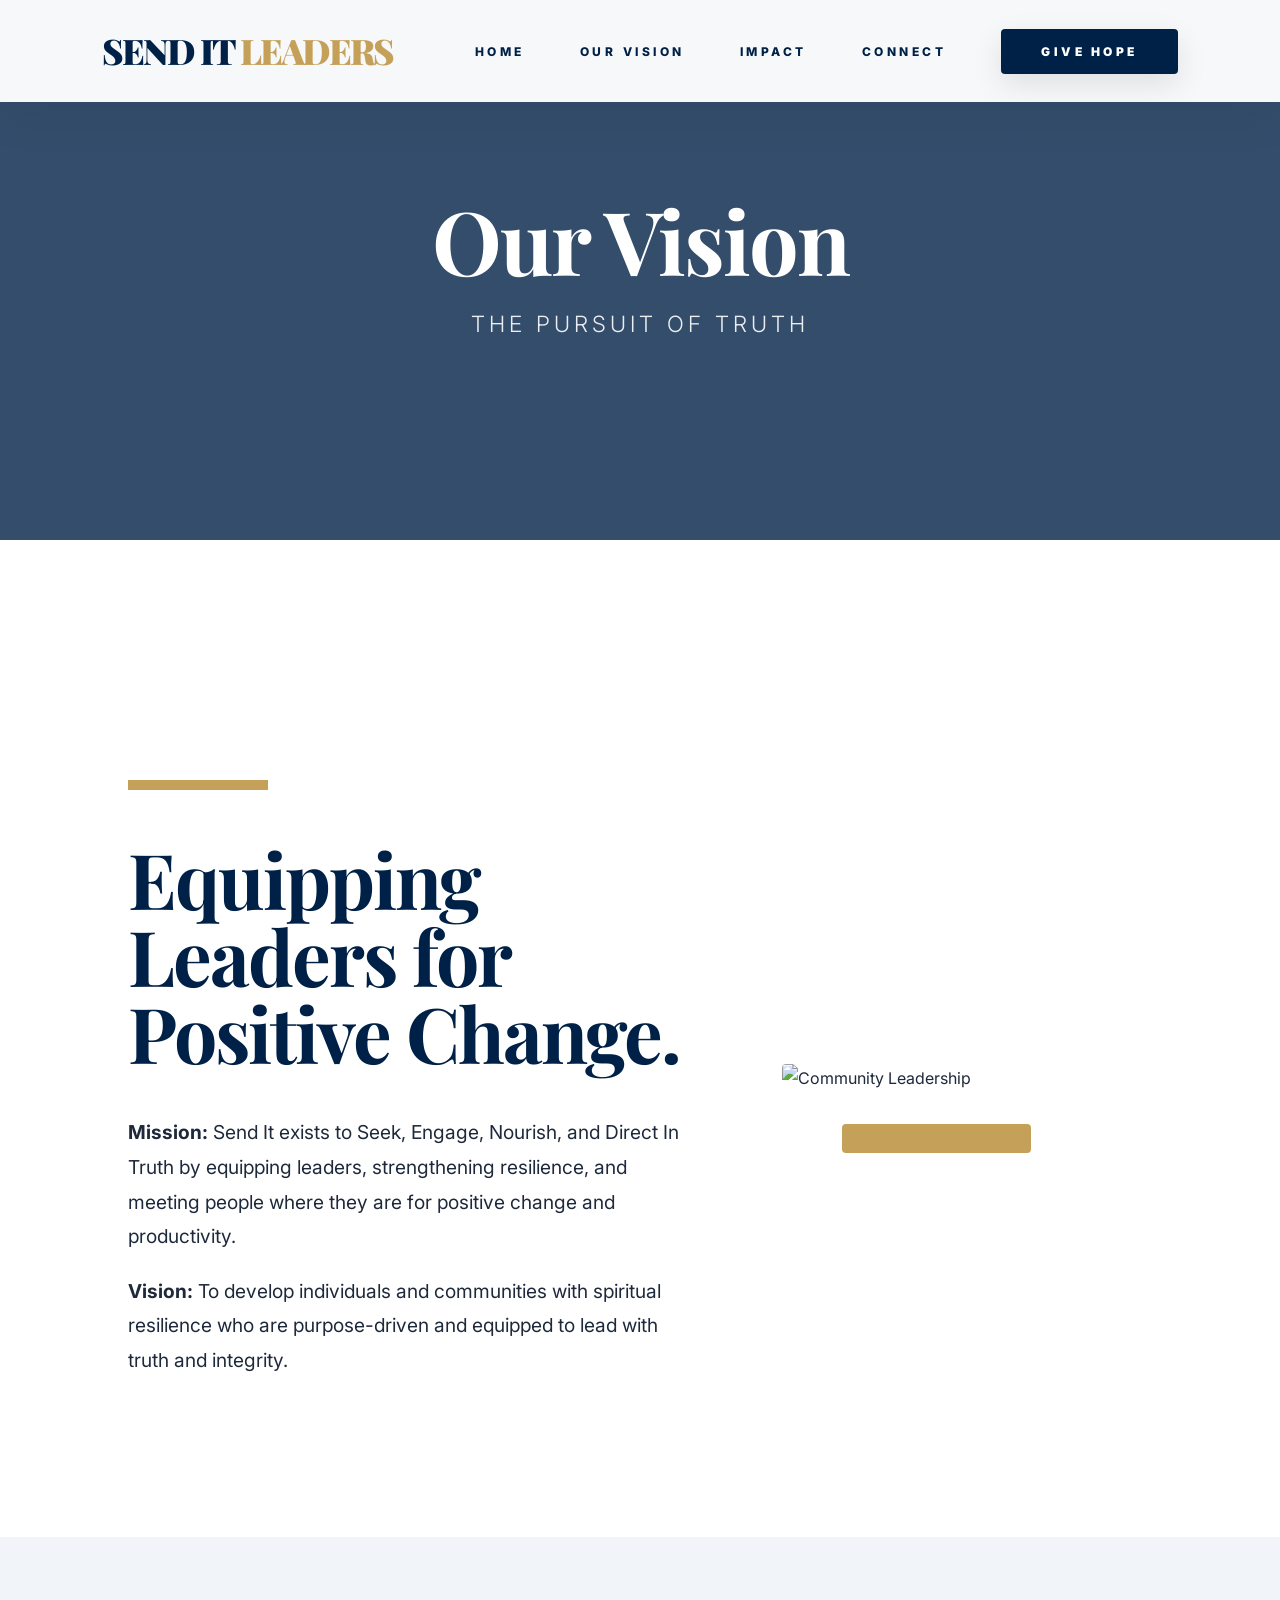
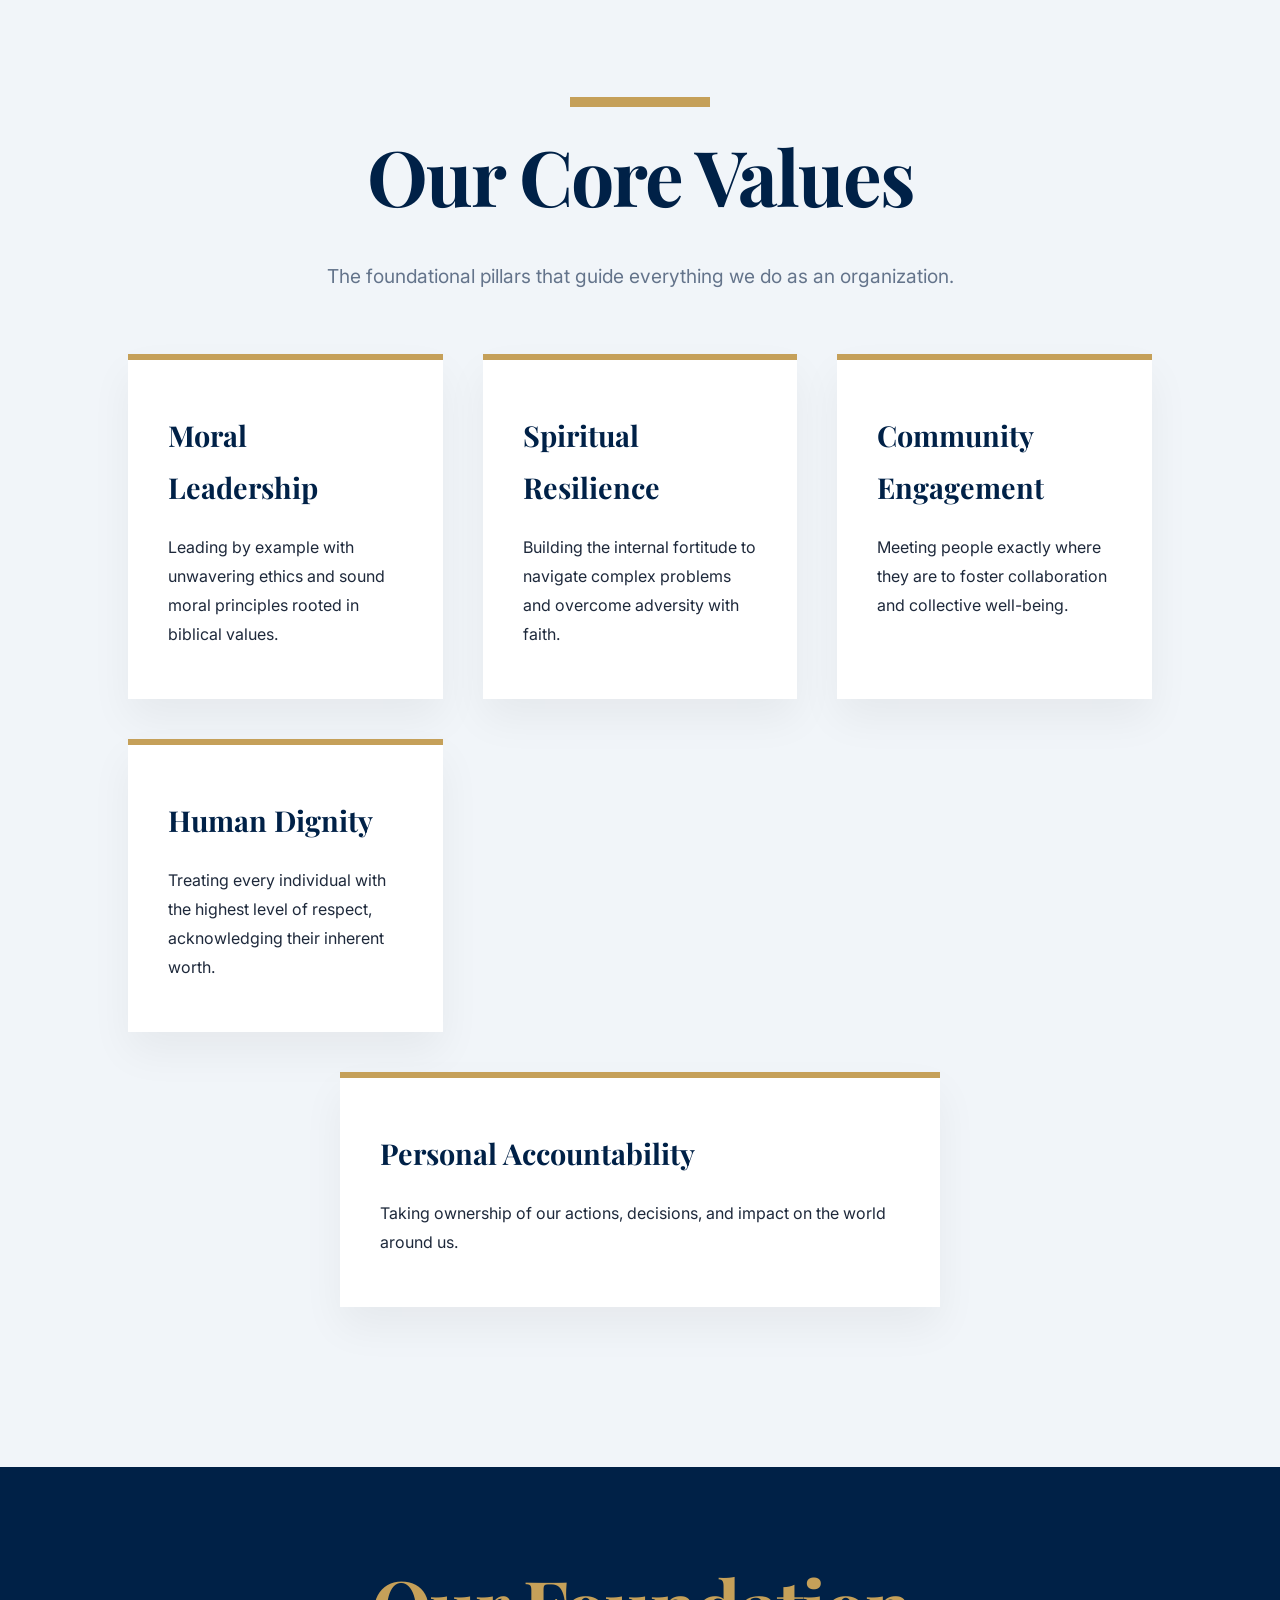
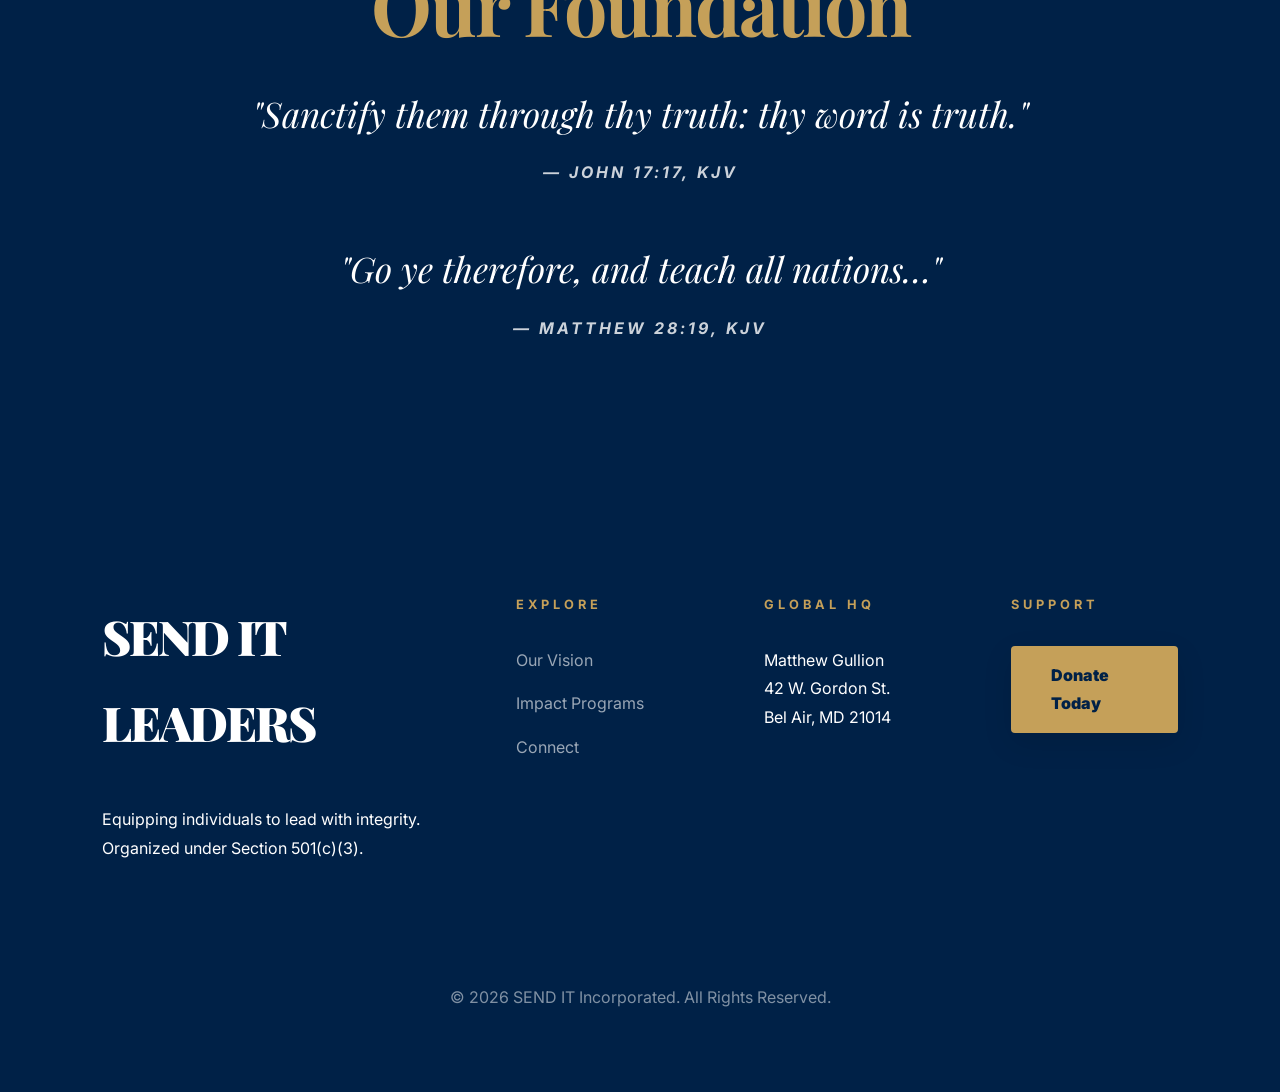
==== about.html @ 0194dd15 "Initial commit - Send It Leaders website Co-Authored-By: Claude Opus 4.6 <noreply@anthropic.com>" ====
<!DOCTYPE html>
<html lang="en">
<head>
    <meta charset="UTF-8">
    <meta name="viewport" content="width=device-width, initial-scale=1.0">
    <title>Our Vision | SEND IT LEADERS</title>
    <link rel="stylesheet" href="style.css">
</head>
<body>

    <header id="header" class="active">
        <div class="nav-flex">
            <a href="index.html" class="brand" style="color: var(--navy);">SEND IT <span>LEADERS</span></a>
            <ul class="menu-list">
                <li><a href="index.html" style="color: var(--navy);">Home</a></li>
                <li><a href="about.html" style="color: var(--navy);">Our Vision</a></li>
                <li><a href="programs.html" style="color: var(--navy);">Impact</a></li>
                <li><a href="contact.html" style="color: var(--navy);">Connect</a></li>
                <li><a href="give.html" class="btn-cta-nav" style="background: var(--navy); color: var(--white) !important;">Give Hope</a></li>
            </ul>
        </div>
    </header>

    <section class="inner-masthead">
        <div class="inner-hero-parallax" style="background-image: linear-gradient(rgba(0,33,71,0.8), rgba(0,33,71,0.8)), url('https://images.unsplash.com/photo-1444858291040-58f756a3bdd6?q=80&w=2400');"></div>
        <div class="inner-hero-inner">
            <h1>Our Vision</h1>
            <p>The Pursuit of Truth</p>
        </div>
    </section>

    <section class="section-flow visible">
        <div class="modern-grid">
            <div class="content-side">
                <div class="divider-gold"></div>
                <h2>Equipping Leaders for Positive Change.</h2>
                <p style="font-size: 1.2rem; margin-bottom: 20px;"><strong>Mission:</strong> Send It exists to Seek, Engage, Nourish, and Direct In Truth by equipping leaders, strengthening resilience, and meeting people where they are for positive change and productivity.</p>
                <p style="font-size: 1.2rem;"><strong>Vision:</strong> To develop individuals and communities with spiritual resilience who are purpose-driven and equipped to lead with truth and integrity.</p>
            </div>
            <div class="img-frame">
                <img src="https://images.unsplash.com/photo-1511632765486-a01980e01a18?q=80&w=1400" alt="Community Leadership">
            </div>
        </div>
    </section>

    <section class="section-flow visible" style="background: #f1f5f9; text-align: center;">
        <div class="divider-gold" style="margin: 0 auto 30px;"></div>
        <h2>Our Core Values</h2>
        <p style="max-width: 800px; margin: 0 auto; font-size: 1.2rem; color: var(--text-muted);">The foundational pillars that guide everything we do as an organization.</p>
        
        <div class="values-grid">
            <div class="value-card">
                <h3>Moral Leadership</h3>
                <p>Leading by example with unwavering ethics and sound moral principles rooted in biblical values.</p>
            </div>
            <div class="value-card">
                <h3>Spiritual Resilience</h3>
                <p>Building the internal fortitude to navigate complex problems and overcome adversity with faith.</p>
            </div>
            <div class="value-card">
                <h3>Community Engagement</h3>
                <p>Meeting people exactly where they are to foster collaboration and collective well-being.</p>
            </div>
            <div class="value-card">
                <h3>Human Dignity</h3>
                <p>Treating every individual with the highest level of respect, acknowledging their inherent worth.</p>
            </div>
            <div class="value-card" style="grid-column: 1 / -1; max-width: 600px; margin: 0 auto;">
                <h3>Personal Accountability</h3>
                <p>Taking ownership of our actions, decisions, and impact on the world around us.</p>
            </div>
        </div>
    </section>

    <section class="scripture-banner">
        <h2>Our Foundation</h2>
        <blockquote>"Sanctify them through thy truth: thy word is truth."</blockquote>
        <cite>— John 17:17, KJV</cite>
        <br><br><br>
        <blockquote>"Go ye therefore, and teach all nations…"</blockquote>
        <cite>— Matthew 28:19, KJV</cite>
    </section>

    <footer>
        <div class="footer-main-grid">
            <div>
                <div class="footer-logo">SEND IT <span>LEADERS</span></div>
                <p>Equipping individuals to lead with integrity. Organized under Section 501(c)(3).</p>
            </div>
            <div>
                <h4>Explore</h4>
                <a href="about.html">Our Vision</a>
                <a href="programs.html">Impact Programs</a>
                <a href="contact.html">Connect</a>
            </div>
            <div>
                <h4>Global HQ</h4>
                <p>Matthew Gullion<br>42 W. Gordon St.<br>Bel Air, MD 21014</p>
            </div>
            <div>
                <h4>Support</h4>
                <a href="give.html" class="btn-cta-nav">Donate Today</a>
            </div>
        </div>
        <div style="margin-top: 120px; text-align: center; opacity: 0.5;">
            <p>&copy; 2026 SEND IT Incorporated. All Rights Reserved.</p>
        </div>
    </footer>
</body>
</html>
---- style.css ----
/* SEND IT LEADERS - GLOBAL CORE STYLESHEET
    VERSION: 3.0 ELITE 
*/

@import url('https://fonts.googleapis.com/css2?family=Inter:wght@300;400;600;700;800;900&family=Playfair+Display:ital,wght@0,700;0,900;1,700;1,900&display=swap');

:root {
    --navy: #002147;
    --gold: #C5A059;
    --gold-hover: #b38f4d;
    --white: #ffffff;
    --off-white: #fcfcfc;
    --slate: #1e293b;
    --text-muted: #64748b;
    --section-gap: 160px;
    --transition-ultra: all 0.9s cubic-bezier(0.23, 1, 0.32, 1);
}

/* Base Reset & Smoothness */
* { margin: 0; padding: 0; box-sizing: border-box; outline: none; }
html { scroll-behavior: smooth; overflow-x: hidden; font-size: 16px; }
body { font-family: 'Inter', sans-serif; background: var(--white); color: var(--slate); line-height: 1.8; -webkit-font-smoothing: antialiased; }

/* Custom Scrollbar for Pro Feel */
::-webkit-scrollbar { width: 10px; }
::-webkit-scrollbar-track { background: var(--off-white); }
::-webkit-scrollbar-thumb { background: var(--navy); border-radius: 5px; }

/* --- THE SPLASH INTRO (Tebow Dynamics) --- */
#site-loader {
    position: fixed; top: 0; left: 0; width: 100%; height: 100%;
    background: var(--navy); z-index: 10000;
    display: flex; justify-content: center; align-items: center; color: var(--white);
}

.intro-text-wrapper { position: relative; text-align: center; }
.intro-word {
    position: absolute; left: 50%; top: 50%; transform: translate(-50%, -50%);
    font-family: 'Playfair Display', serif; font-size: 5rem; font-weight: 900;
    opacity: 0; filter: blur(15px); letter-spacing: -2px; width: 100vw;
    animation: masterSequence 6.5s cubic-bezier(0.19, 1, 0.22, 1) forwards;
}

@keyframes masterSequence {
    0% { opacity: 0; transform: translate(-50%, -40%); filter: blur(15px); }
    10% { opacity: 1; transform: translate(-50%, -50%); filter: blur(0); }
    18% { opacity: 0; transform: translate(-50%, -60%); filter: blur(15px); }
    100% { opacity: 0; }
}

.word-1 { animation-delay: 0.5s; }
.word-2 { animation-delay: 1.8s; }
.word-3 { animation-delay: 3.1s; }
.word-4 { animation-delay: 4.4s; color: var(--gold); font-size: 5.5rem; }

#site-loader.hidden { opacity: 0; visibility: hidden; transition: opacity 1.5s ease; }

/* --- DYNAMIC STICKY HEADER --- */
header {
    position: fixed; width: 100%; top: 0; left: 0; z-index: 9000;
    padding: 2rem 8%; transition: var(--transition-ultra);
}

header.active {
    background: rgba(255, 255, 255, 0.96);
    padding: 1.2rem 8%;
    box-shadow: 0 15px 50px rgba(0,0,0,0.06);
    backdrop-filter: blur(20px);
}

.nav-flex { display: flex; justify-content: space-between; align-items: center; max-width: 1800px; margin: 0 auto; }
.brand { font-family: 'Playfair Display', serif; font-size: 2.2rem; color: var(--white); text-decoration: none; font-weight: 900; letter-spacing: -2px; }
.brand span { color: var(--gold); }
header.active .brand { color: var(--navy); }

.menu-list { list-style: none; display: flex; gap: 55px; align-items: center; }
.menu-list a { text-decoration: none; color: var(--white); font-weight: 800; text-transform: uppercase; font-size: 0.75rem; letter-spacing: 3.5px; transition: 0.3s; }
header.active .menu-list a { color: var(--navy); }
.menu-list a:hover { color: var(--gold) !important; }

.btn-cta-nav {
    background: var(--gold); color: var(--navy) !important; padding: 15px 40px;
    font-weight: 900 !important; border-radius: 4px; transition: 0.4s cubic-bezier(0.4, 0, 0.2, 1);
    box-shadow: 0 10px 30px rgba(0,0,0,0.1);
}
.btn-cta-nav:hover { background: var(--white); transform: translateY(-4px); box-shadow: 0 20px 40px rgba(0,0,0,0.2); }
header.active .btn-cta-nav { background: var(--navy); color: var(--white) !important; }

/* --- HERO MASTHEAD --- */
.masthead {
    height: 100vh; display: flex; align-items: center; justify-content: center;
    text-align: center; color: var(--white); position: relative; overflow: hidden;
}
.hero-parallax {
    position: absolute; top: 0; left: 0; width: 100%; height: 100%;
    background: linear-gradient(rgba(0,33,71,0.75), rgba(0,33,71,0.45)), 
                url('https://images.unsplash.com/photo-1517486808906-6ca8b3f04846?q=80&w=2400');
    background-size: cover; background-position: center; z-index: -1;
    transform: scale(1.1); transition: transform 10s ease-out;
}
.masthead:hover .hero-parallax { transform: scale(1); }

.hero-inner h1 { font-family: 'Playfair Display', serif; font-size: 7.5rem; line-height: 0.85; margin-bottom: 35px; letter-spacing: -4px; }
.hero-inner p { font-size: 1.7rem; font-weight: 300; margin-bottom: 55px; opacity: 0.85; letter-spacing: 1px; }

/* --- IMPACT STRIP --- */
.impact-ribbon {
    background: var(--gold); padding: 50px 0; display: flex; justify-content: space-around;
    color: var(--navy); font-weight: 900; font-size: 2.2rem; text-transform: uppercase;
    letter-spacing: 15px; border-bottom: 8px solid #a68545;
}

/* --- SECTION FLOW & ANIMATIONS --- */
.section-flow { padding: var(--section-gap) 10%; opacity: 0; transform: translateY(80px); transition: var(--transition-ultra); }
.section-flow.visible { opacity: 1; transform: translateY(0); }

.flex-center { display: flex; flex-direction: column; align-items: center; text-align: center; max-width: 1000px; margin: 0 auto; }
.modern-grid { display: grid; grid-template-columns: 1.2fr 0.8fr; gap: 100px; align-items: center; }

h2 { font-family: 'Playfair Display', serif; font-size: 4.8rem; color: var(--navy); line-height: 1; margin-bottom: 45px; letter-spacing: -2px; }
.divider-gold { width: 140px; height: 10px; background: var(--gold); margin-bottom: 50px; }

/* --- CONTENT CARDS --- */
.feature-box { background: var(--off-white); padding: 60px; border-left: 12px solid var(--gold); position: relative; transition: 0.5s; }
.feature-box:hover { background: white; box-shadow: 0 40px 90px rgba(0,0,0,0.08); transform: scale(1.02); }

.img-frame { position: relative; }
.img-frame img { width: 100%; border-radius: 4px; box-shadow: 60px 60px 0 var(--gold); }

/* --- FOOTER --- */
footer { background: var(--navy); color: var(--white); padding: 150px 8% 80px; position: relative; }
.footer-main-grid { display: grid; grid-template-columns: 2fr 1fr 1fr 1fr; gap: 80px; }
.footer-logo { font-family: 'Playfair Display', serif; font-size: 3rem; font-weight: 900; margin-bottom: 40px; letter-spacing: -2px; }
footer h4 { color: var(--gold); text-transform: uppercase; letter-spacing: 4px; margin-bottom: 30px; font-size: 0.8rem; }
footer a { color: rgba(255,255,255,0.6); text-decoration: none; display: block; margin-bottom: 15px; transition: 0.3s; }
footer a:hover { color: var(--gold); padding-left: 10px; }

/* --- INNER PAGE MASTHEADS --- */
.inner-masthead {
    height: 60vh; display: flex; align-items: center; justify-content: center;
    text-align: center; color: var(--white); position: relative; overflow: hidden;
    margin-bottom: 80px;
}
.inner-hero-parallax {
    position: absolute; top: 0; left: 0; width: 100%; height: 100%;
    background-size: cover; background-position: center; z-index: -1;
    transform: scale(1.05); transition: transform 10s ease-out;
}
.inner-masthead:hover .inner-hero-parallax { transform: scale(1); }
.inner-hero-inner h1 { font-family: 'Playfair Display', serif; font-size: 5.5rem; line-height: 1; margin-bottom: 20px; letter-spacing: -2px; }
.inner-hero-inner p { font-size: 1.4rem; font-weight: 300; opacity: 0.9; text-transform: uppercase; letter-spacing: 4px; }

/* --- CORE VALUES GRID (ABOUT PAGE) --- */
.values-grid {
    display: grid; grid-template-columns: repeat(auto-fit, minmax(300px, 1fr));
    gap: 40px; margin-top: 60px;
}
.value-card {
    background: var(--white); border-top: 6px solid var(--gold);
    padding: 50px 40px; box-shadow: 0 20px 40px rgba(0,0,0,0.05);
    transition: var(--transition-ultra); text-align: left;
}
.value-card:hover { transform: translateY(-10px); box-shadow: 0 30px 60px rgba(0,0,0,0.1); }
.value-card h3 { color: var(--navy); font-size: 1.8rem; margin-bottom: 20px; font-family: 'Playfair Display', serif; }

/* --- PROGRAMS/IMPACT LIST --- */
.impact-list { display: flex; flex-direction: column; gap: 60px; margin-top: 40px; }
.impact-item {
    display: flex; gap: 40px; align-items: center; background: var(--off-white);
    padding: 40px; border-radius: 8px; border-left: 8px solid var(--navy);
}
.impact-item.alt { border-left: none; border-right: 8px solid var(--gold); flex-direction: row-reverse; }
.impact-item h3 { color: var(--navy); font-size: 2rem; margin-bottom: 15px; font-family: 'Playfair Display', serif; }
.impact-item p { font-size: 1.1rem; color: var(--text-muted); }

/* --- FORMS (CONNECT & GIVE PAGES) --- */
.form-wrapper { max-width: 800px; margin: 0 auto; background: var(--white); padding: 60px; box-shadow: 0 20px 50px rgba(0,0,0,0.08); border-radius: 8px; }
.form-group { margin-bottom: 30px; text-align: left; }
.form-group label { display: block; font-weight: 700; color: var(--navy); margin-bottom: 10px; text-transform: uppercase; font-size: 0.85rem; letter-spacing: 2px; }
.form-control {
    width: 100%; padding: 18px 20px; border: 2px solid #e2e8f0; border-radius: 4px;
    font-family: 'Inter', sans-serif; font-size: 1rem; color: var(--slate); transition: 0.3s;
}
.form-control:focus { border-color: var(--gold); background: var(--off-white); }
textarea.form-control { resize: vertical; min-height: 150px; }

/* --- DONATION OPTIONS --- */
.donation-amounts { display: grid; grid-template-columns: repeat(4, 1fr); gap: 20px; margin-bottom: 30px; }
.amount-btn {
    background: var(--off-white); border: 2px solid #e2e8f0; padding: 20px;
    font-size: 1.5rem; font-weight: 800; color: var(--navy); border-radius: 4px;
    cursor: pointer; transition: 0.3s; text-align: center;
}
.amount-btn:hover, .amount-btn.active { background: var(--navy); color: var(--white); border-color: var(--navy); }
.submit-btn { width: 100%; background: var(--gold); color: var(--navy); font-size: 1.2rem; padding: 20px; border: none; font-weight: 900; text-transform: uppercase; letter-spacing: 2px; cursor: pointer; transition: 0.4s; }
.submit-btn:hover { background: var(--navy); color: var(--white); }

/* Scripture Section */
.scripture-banner { background: var(--navy); color: var(--white); padding: 100px 10%; text-align: center; }
.scripture-banner h2 { color: var(--gold); }
.scripture-banner blockquote { font-family: 'Playfair Display', serif; font-size: 2.2rem; font-style: italic; margin-bottom: 20px; line-height: 1.4; }
.scripture-banner cite { font-size: 1rem; text-transform: uppercase; letter-spacing: 3px; font-weight: 700; opacity: 0.8; }

/* --- RESPONSIVE DESIGN (MOBILE & TABLET) --- */

/* Tablets & Small Laptops */
@media (max-width: 1024px) {
    .modern-grid { 
        grid-template-columns: 1fr; /* Stacks the side-by-side content */
        gap: 60px; 
        text-align: center; 
    }
    .footer-main-grid { 
        grid-template-columns: 1fr 1fr; /* Changes footer from 4 columns to 2 */
    }
    .hero-inner h1 { font-size: 5.5rem; }
    .inner-hero-inner h1 { font-size: 4rem; }
    .divider-gold { margin: 0 auto 40px; } /* Centers the gold line */
}

/* Mobile Phones (iPhones, Androids) */
@media (max-width: 768px) {
    /* Typography adjustments to prevent horizontal scrolling */
    .hero-inner h1 { font-size: 3.5rem; letter-spacing: -2px; margin-bottom: 20px; }
    .hero-inner p { font-size: 1.2rem; margin-bottom: 30px; }
    .inner-hero-inner h1 { font-size: 3rem; }
    h2 { font-size: 2.8rem; margin-bottom: 30px; }
    
    /* Intro splash text scaling */
    .intro-word { font-size: 3rem; width: auto; letter-spacing: 0; }
    .word-4 { font-size: 3.2rem; }
    
    /* Navigation - Stacks the logo and links beautifully */
    header { padding: 1.5rem 5%; }
    header.active { padding: 1rem 5%; }
    .nav-flex { flex-direction: column; gap: 15px; }
    .menu-list { flex-wrap: wrap; justify-content: center; gap: 15px; }
    .menu-list a { font-size: 0.7rem; letter-spacing: 2px; }
    .btn-cta-nav { padding: 10px 20px; font-size: 0.8rem !important; }

    /* Spacing & Layout Constraints */
    :root { --section-gap: 80px; }
    .section-flow { padding: var(--section-gap) 5%; }
    
    /* Changes the impact ribbon from horizontal to vertical */
    .impact-ribbon { 
        flex-direction: column; 
        gap: 20px; 
        font-size: 1.5rem; 
        letter-spacing: 5px; 
        padding: 40px 0; 
    }
    
    .footer-main-grid { grid-template-columns: 1fr; text-align: center; gap: 40px; }
    footer { padding: 80px 5% 40px; }
    
    /* Content Cards & Forms */
    .feature-box { padding: 30px 20px; border-left: none; border-top: 8px solid var(--gold); }
    .form-wrapper { padding: 30px 20px; margin: 0 15px; }
    
    /* Forces any multi-column form grids to stack vertically */
    .form-wrapper form > div[style*="grid-template-columns"] { grid-template-columns: 1fr !important; }
    
    /* Donation buttons - 2x2 grid instead of 4 in a row */
    .donation-amounts { grid-template-columns: 1fr 1fr; gap: 10px; }
    .amount-btn { padding: 15px; font-size: 1.2rem; }

    /* Impact List */
    .impact-item, .impact-item.alt { 
        flex-direction: column; 
        text-align: center; 
        padding: 30px 20px; 
    }
    .impact-item { border-left: none; border-top: 8px solid var(--navy); }
    .impact-item.alt { border-right: none; border-top: 8px solid var(--gold); }
    
    /* Scripture Section */
    .scripture-banner { padding: 60px 5%; }
    .scripture-banner blockquote { font-size: 1.5rem; }
}

/* Extra Small Mobile Devices */
@media (max-width: 480px) {
    /* Stacks the donation buttons to a single column */
    .donation-amounts { grid-template-columns: 1fr; }
    .hero-inner h1 { font-size: 2.8rem; }
    .inner-hero-inner h1 { font-size: 2.2rem; }
    h2 { font-size: 2.2rem; }
}
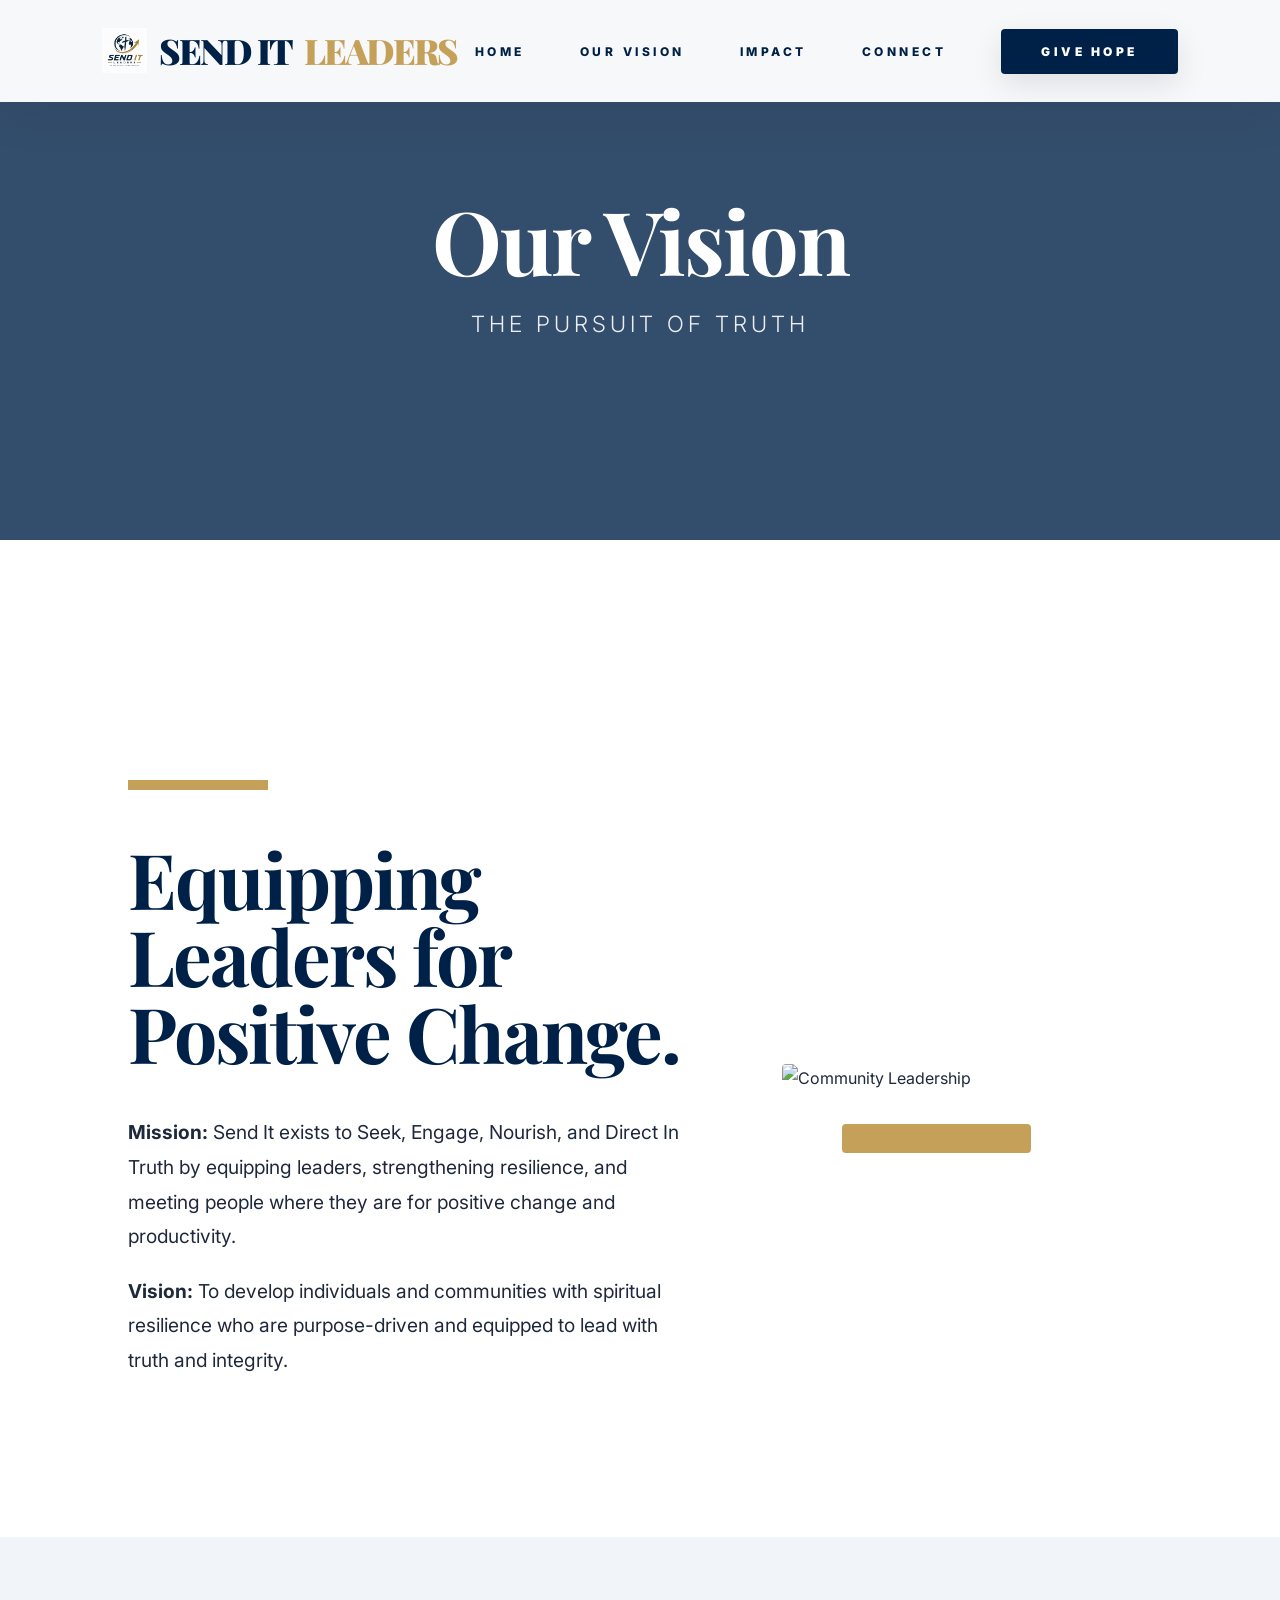
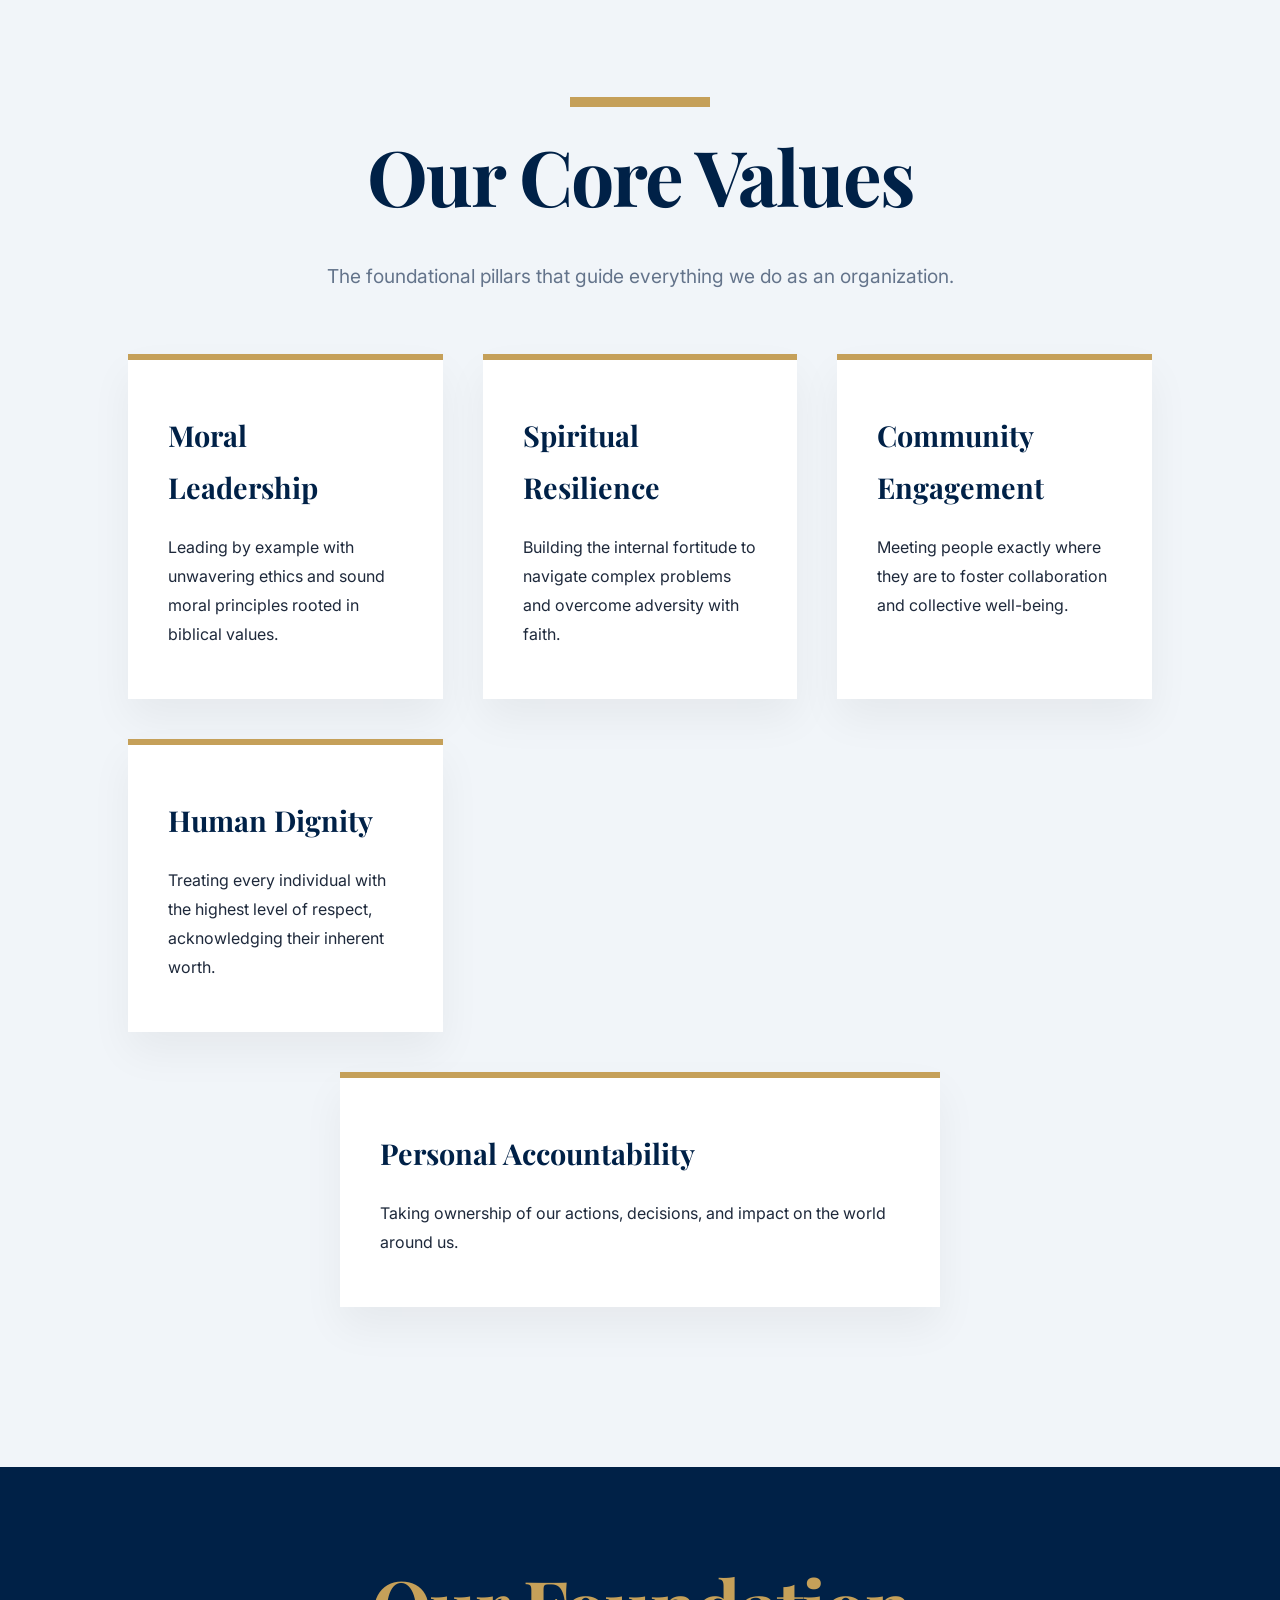
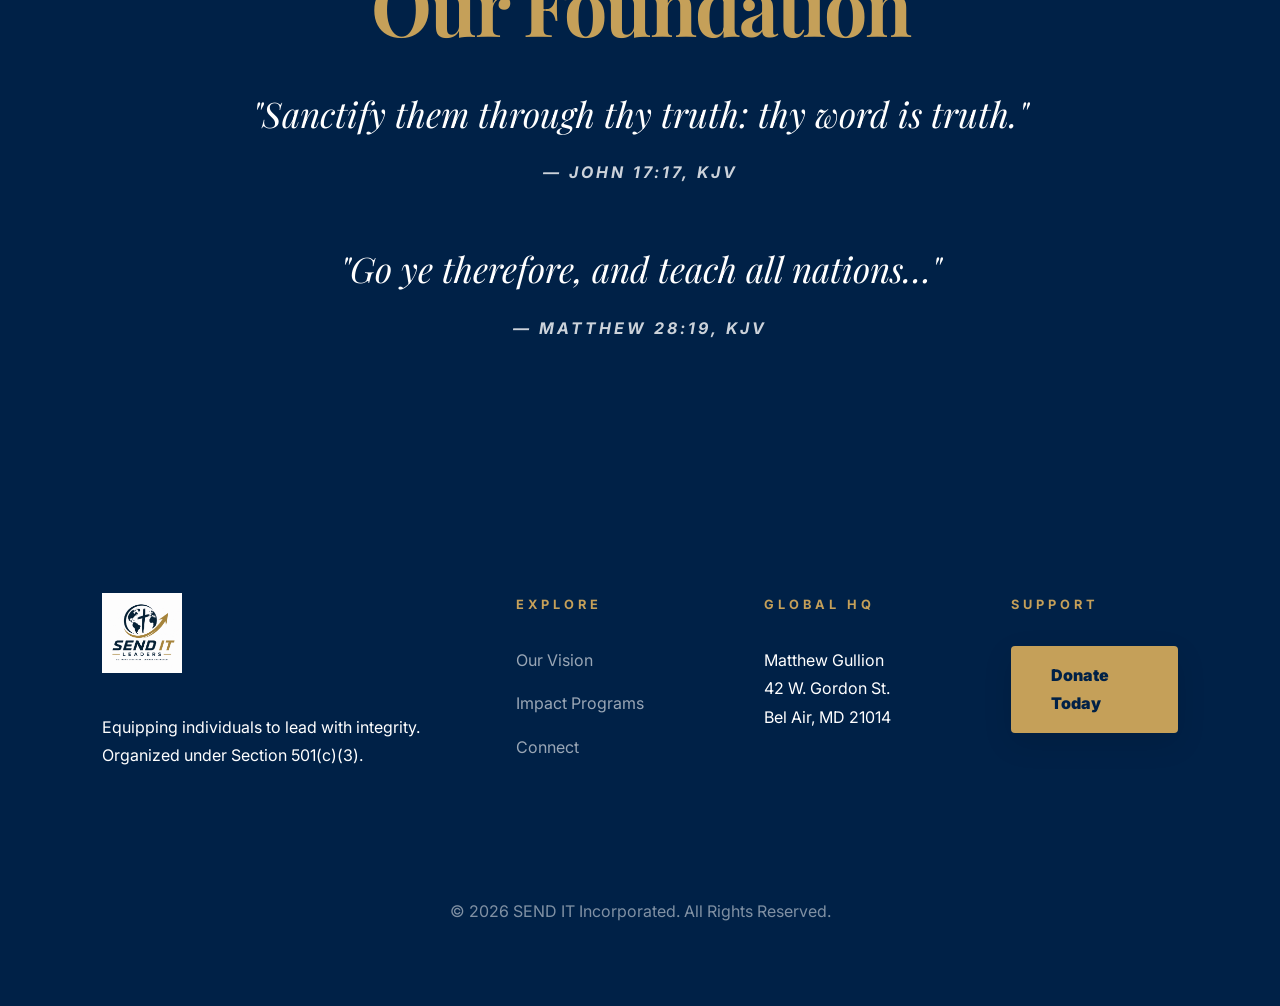
==== commit c02611e6: "Add logo, mobile hamburger menu, and donation receipt page - Logo added to nav header and footer on " ====
--- a/about.html
+++ b/about.html
@@ -4,13 +4,24 @@
     <meta charset="UTF-8">
     <meta name="viewport" content="width=device-width, initial-scale=1.0">
     <title>Our Vision | SEND IT LEADERS</title>
+    <meta name="description" content="Our vision to equip leaders with truth, integrity, and spiritual resilience through charitable and educational programs.">
+    <meta property="og:title" content="Our Vision | SEND IT LEADERS">
+    <meta property="og:description" content="Our vision to equip leaders with truth, integrity, and spiritual resilience through charitable and educational programs.">
+    <meta property="og:image" content="https://senditleaders.com/logo.jpeg">
+    <meta property="og:url" content="https://senditleaders.com/about.html">
+    <meta property="og:type" content="website">
+    <meta property="og:site_name" content="SEND IT LEADERS">
+    <meta name="twitter:card" content="summary_large_image">
     <link rel="stylesheet" href="style.css">
 </head>
 <body>
 
     <header id="header" class="active">
         <div class="nav-flex">
-            <a href="index.html" class="brand" style="color: var(--navy);">SEND IT <span>LEADERS</span></a>
+            <a href="index.html" class="brand" style="color: var(--navy);"><img src="logo.jpeg" alt="Send It Leaders" class="brand-logo">SEND IT <span>LEADERS</span></a>
+            <button class="hamburger" onclick="document.querySelector('.menu-list').classList.toggle('open')" aria-label="Menu">
+                <span></span><span></span><span></span>
+            </button>
             <ul class="menu-list">
                 <li><a href="index.html" style="color: var(--navy);">Home</a></li>
                 <li><a href="about.html" style="color: var(--navy);">Our Vision</a></li>
@@ -84,7 +95,7 @@
     <footer>
         <div class="footer-main-grid">
             <div>
-                <div class="footer-logo">SEND IT <span>LEADERS</span></div>
+                <div class="footer-logo"><img src="logo.jpeg" alt="Send It Leaders" style="height: 80px; margin-bottom: 15px; display: block;"></div>
                 <p>Equipping individuals to lead with integrity. Organized under Section 501(c)(3).</p>
             </div>
             <div>
--- a/style.css
+++ b/style.css
@@ -70,8 +70,16 @@
 
 .nav-flex { display: flex; justify-content: space-between; align-items: center; max-width: 1800px; margin: 0 auto; }
 .brand { font-family: 'Playfair Display', serif; font-size: 2.2rem; color: var(--white); text-decoration: none; font-weight: 900; letter-spacing: -2px; }
+.brand { display: flex; align-items: center; gap: 12px; }
+.brand-logo { height: 50px; width: auto; }
+header.active .brand-logo { height: 45px; }
 .brand span { color: var(--gold); }
 header.active .brand { color: var(--navy); }
+
+/* Hamburger Menu Button */
+.hamburger { display: none; background: none; border: none; cursor: pointer; padding: 8px; z-index: 9999; }
+.hamburger span { display: block; width: 28px; height: 3px; background: var(--white); margin: 5px 0; border-radius: 2px; transition: 0.3s; }
+header.active .hamburger span { background: var(--navy); }
 
 .menu-list { list-style: none; display: flex; gap: 55px; align-items: center; }
 .menu-list a { text-decoration: none; color: var(--white); font-weight: 800; text-transform: uppercase; font-size: 0.75rem; letter-spacing: 3.5px; transition: 0.3s; }
@@ -221,69 +229,97 @@
 /* Mobile Phones (iPhones, Androids) */
 @media (max-width: 768px) {
     /* Typography adjustments to prevent horizontal scrolling */
-    .hero-inner h1 { font-size: 3.5rem; letter-spacing: -2px; margin-bottom: 20px; }
-    .hero-inner p { font-size: 1.2rem; margin-bottom: 30px; }
-    .inner-hero-inner h1 { font-size: 3rem; }
-    h2 { font-size: 2.8rem; margin-bottom: 30px; }
-    
+    .hero-inner h1 { font-size: 3rem; letter-spacing: -2px; margin-bottom: 20px; }
+    .hero-inner p { font-size: 1.1rem; margin-bottom: 30px; padding: 0 10px; }
+    .inner-hero-inner h1 { font-size: 2.8rem; }
+    h2 { font-size: 2.4rem; margin-bottom: 25px; }
+
     /* Intro splash text scaling */
-    .intro-word { font-size: 3rem; width: auto; letter-spacing: 0; }
-    .word-4 { font-size: 3.2rem; }
-    
-    /* Navigation - Stacks the logo and links beautifully */
-    header { padding: 1.5rem 5%; }
-    header.active { padding: 1rem 5%; }
-    .nav-flex { flex-direction: column; gap: 15px; }
-    .menu-list { flex-wrap: wrap; justify-content: center; gap: 15px; }
-    .menu-list a { font-size: 0.7rem; letter-spacing: 2px; }
-    .btn-cta-nav { padding: 10px 20px; font-size: 0.8rem !important; }
+    .intro-word { font-size: 2.5rem; width: auto; letter-spacing: 0; }
+    .word-4 { font-size: 2.8rem; }
+
+    /* Mobile Navigation - Hamburger menu */
+    header { padding: 1rem 5%; }
+    header.active { padding: 0.8rem 5%; }
+    .nav-flex { flex-direction: row; flex-wrap: nowrap; }
+    .hamburger { display: block; }
+    .brand { font-size: 1.6rem; }
+    .brand-logo { height: 40px; }
+    header.active .brand-logo { height: 38px; }
+
+    .menu-list {
+        display: none;
+        position: fixed;
+        top: 0; left: 0;
+        width: 100%; height: 100vh;
+        background: var(--navy);
+        flex-direction: column;
+        justify-content: center;
+        align-items: center;
+        gap: 30px;
+        z-index: 9998;
+    }
+    .menu-list.open { display: flex; }
+    .menu-list a { color: var(--white) !important; font-size: 1.1rem !important; letter-spacing: 3px; }
+    .menu-list .btn-cta-nav { background: var(--gold) !important; color: var(--navy) !important; padding: 15px 40px; }
 
     /* Spacing & Layout Constraints */
-    :root { --section-gap: 80px; }
+    :root { --section-gap: 60px; }
     .section-flow { padding: var(--section-gap) 5%; }
-    
+
     /* Changes the impact ribbon from horizontal to vertical */
-    .impact-ribbon { 
-        flex-direction: column; 
-        gap: 20px; 
-        font-size: 1.5rem; 
-        letter-spacing: 5px; 
-        padding: 40px 0; 
-    }
-    
+    .impact-ribbon {
+        flex-direction: column;
+        gap: 15px;
+        font-size: 1.3rem;
+        letter-spacing: 5px;
+        padding: 30px 0;
+    }
+
     .footer-main-grid { grid-template-columns: 1fr; text-align: center; gap: 40px; }
-    footer { padding: 80px 5% 40px; }
-    
+    footer { padding: 60px 5% 40px; }
+
     /* Content Cards & Forms */
-    .feature-box { padding: 30px 20px; border-left: none; border-top: 8px solid var(--gold); }
-    .form-wrapper { padding: 30px 20px; margin: 0 15px; }
-    
+    .feature-box { padding: 25px 20px; border-left: none; border-top: 6px solid var(--gold); }
+    .form-wrapper { padding: 25px 15px; margin: 0; }
+
     /* Forces any multi-column form grids to stack vertically */
     .form-wrapper form > div[style*="grid-template-columns"] { grid-template-columns: 1fr !important; }
-    
+
     /* Donation buttons - 2x2 grid instead of 4 in a row */
     .donation-amounts { grid-template-columns: 1fr 1fr; gap: 10px; }
     .amount-btn { padding: 15px; font-size: 1.2rem; }
 
     /* Impact List */
-    .impact-item, .impact-item.alt { 
-        flex-direction: column; 
-        text-align: center; 
-        padding: 30px 20px; 
-    }
-    .impact-item { border-left: none; border-top: 8px solid var(--navy); }
-    .impact-item.alt { border-right: none; border-top: 8px solid var(--gold); }
-    
+    .impact-item, .impact-item.alt {
+        flex-direction: column;
+        text-align: center;
+        padding: 25px 20px;
+    }
+    .impact-item { border-left: none; border-top: 6px solid var(--navy); }
+    .impact-item.alt { border-right: none; border-top: 6px solid var(--gold); }
+
     /* Scripture Section */
-    .scripture-banner { padding: 60px 5%; }
-    .scripture-banner blockquote { font-size: 1.5rem; }
+    .scripture-banner { padding: 50px 5%; }
+    .scripture-banner blockquote { font-size: 1.4rem; }
+
+    /* Image frame shadow fix */
+    .img-frame img { box-shadow: 20px 20px 0 var(--gold); }
+
+    /* Give page grid fix */
+    .modern-grid[style] { gap: 40px !important; }
 }
 
 /* Extra Small Mobile Devices */
 @media (max-width: 480px) {
-    /* Stacks the donation buttons to a single column */
     .donation-amounts { grid-template-columns: 1fr; }
-    .hero-inner h1 { font-size: 2.8rem; }
-    .inner-hero-inner h1 { font-size: 2.2rem; }
-    h2 { font-size: 2.2rem; }
+    .hero-inner h1 { font-size: 2.2rem; letter-spacing: -1px; }
+    .hero-inner p { font-size: 1rem; }
+    .inner-hero-inner h1 { font-size: 2rem; }
+    h2 { font-size: 2rem; }
+    .brand { font-size: 1.3rem; }
+    .brand-logo { height: 35px; }
+    .impact-ribbon { font-size: 1.1rem; letter-spacing: 3px; }
+    .inner-masthead { height: 45vh; }
+    .masthead { height: 85vh; }
 }
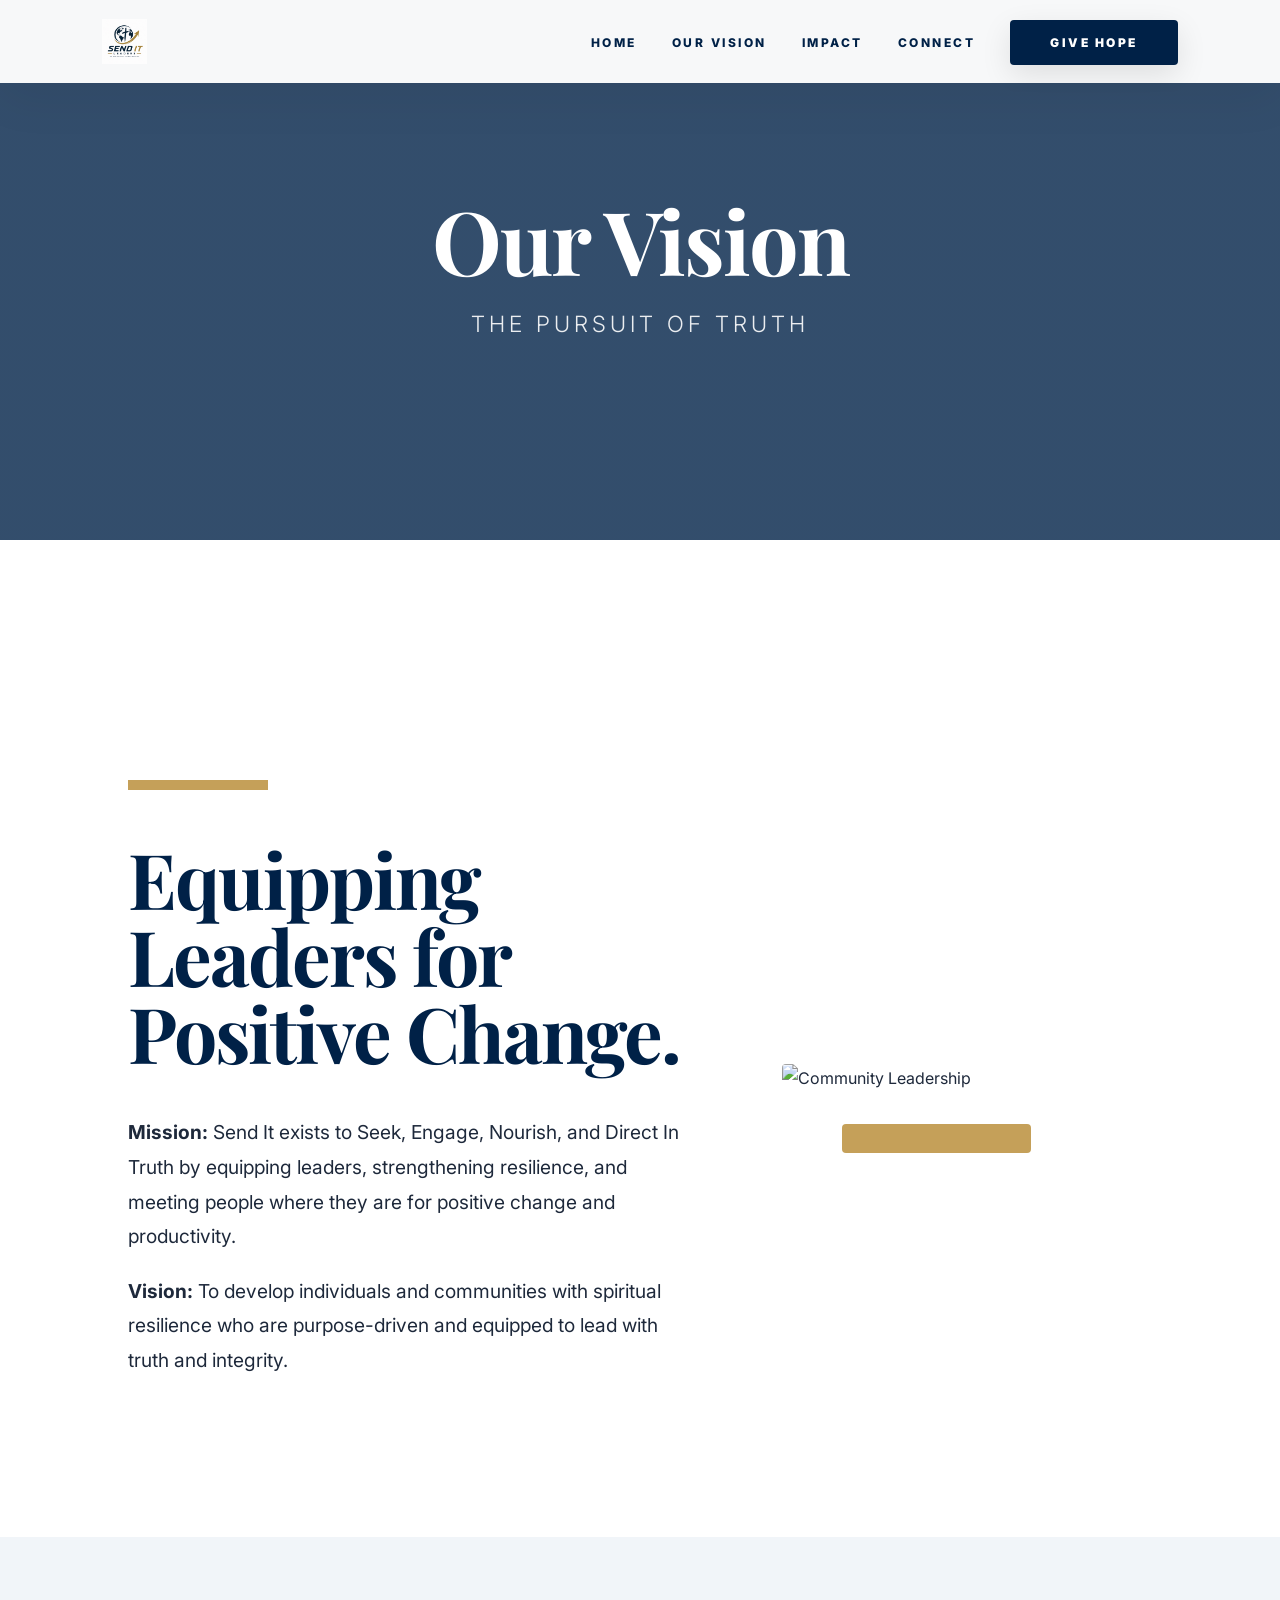
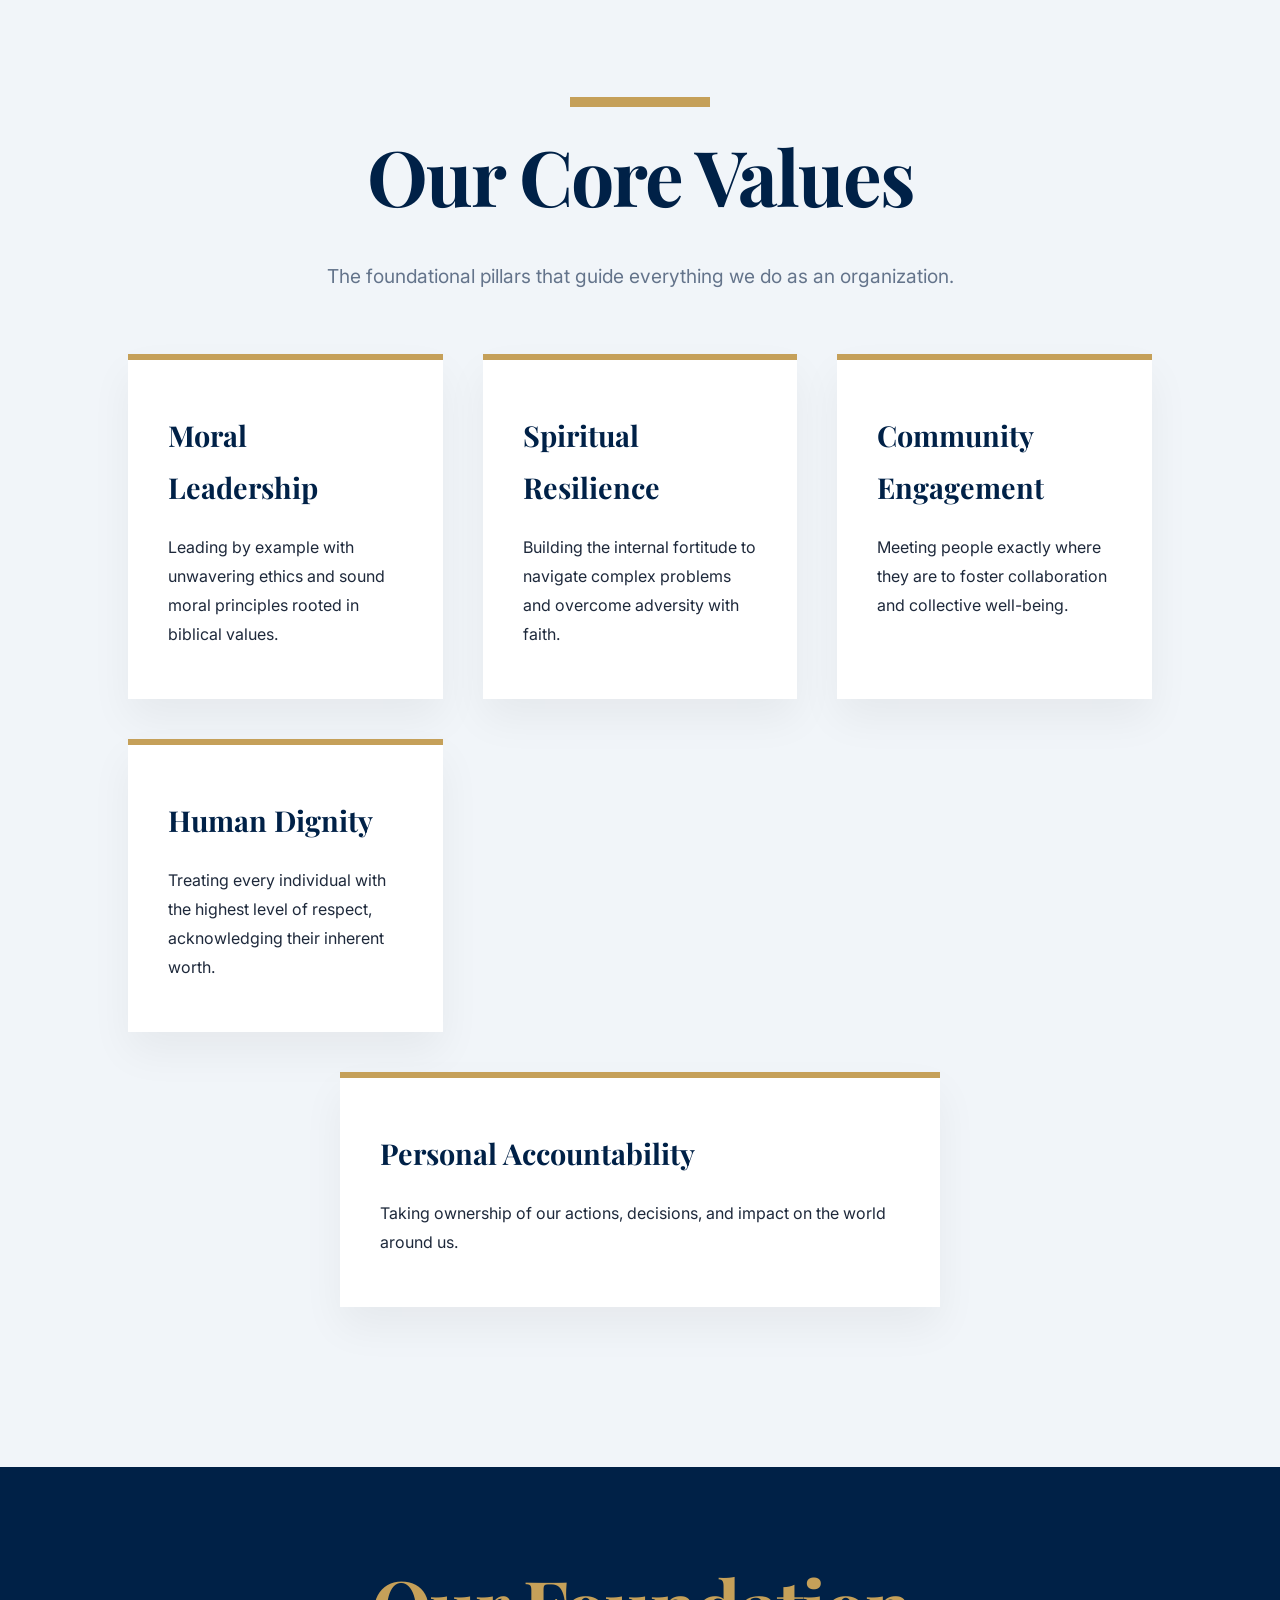
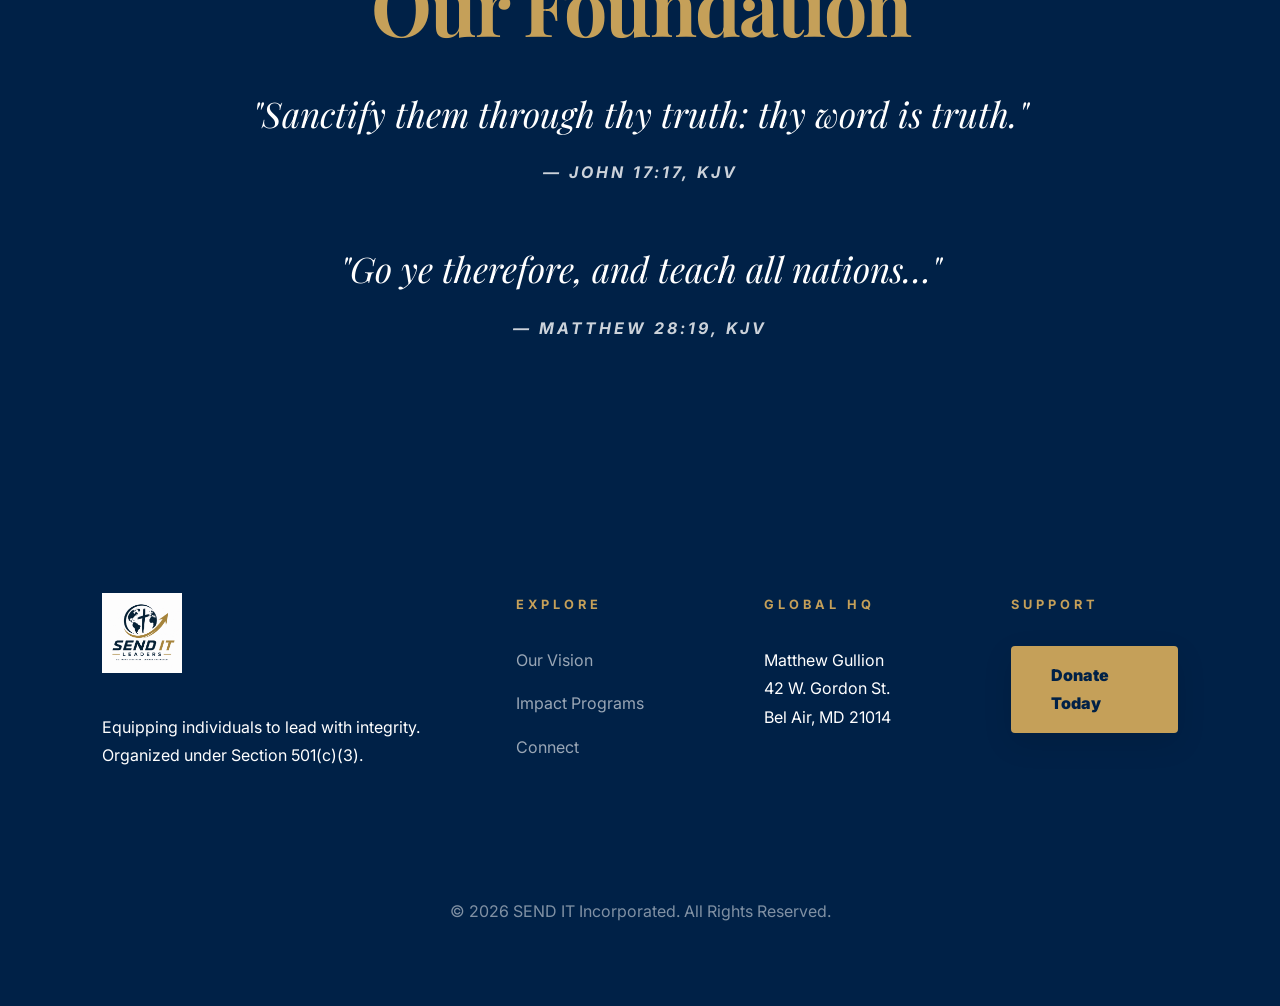
==== commit 27abb483: "Major site upgrade: stats, testimonials, CTA, back-to-top, favicon, 404 - Animated stats counter sec" ====
--- a/about.html
+++ b/about.html
@@ -12,6 +12,7 @@
     <meta property="og:type" content="website">
     <meta property="og:site_name" content="SEND IT LEADERS">
     <meta name="twitter:card" content="summary_large_image">
+    <link rel="icon" type="image/jpeg" href="logo.jpeg">
     <link rel="stylesheet" href="style.css">
 </head>
 <body>
@@ -19,10 +20,11 @@
     <header id="header" class="active">
         <div class="nav-flex">
             <a href="index.html" class="brand" style="color: var(--navy);"><img src="logo.jpeg" alt="Send It Leaders" class="brand-logo">SEND IT <span>LEADERS</span></a>
-            <button class="hamburger" onclick="document.querySelector('.menu-list').classList.toggle('open')" aria-label="Menu">
+            <button class="hamburger" onclick="document.getElementById('mobile-menu').classList.add('open')" aria-label="Menu">
                 <span></span><span></span><span></span>
             </button>
-            <ul class="menu-list">
+            <ul class="menu-list" id="mobile-menu">
+                <li class="mobile-close-li"><button class="mobile-close" onclick="document.getElementById('mobile-menu').classList.remove('open')" aria-label="Close menu">&times;</button></li>
                 <li><a href="index.html" style="color: var(--navy);">Home</a></li>
                 <li><a href="about.html" style="color: var(--navy);">Our Vision</a></li>
                 <li><a href="programs.html" style="color: var(--navy);">Impact</a></li>
--- a/style.css
+++ b/style.css
@@ -81,8 +81,8 @@
 .hamburger span { display: block; width: 28px; height: 3px; background: var(--white); margin: 5px 0; border-radius: 2px; transition: 0.3s; }
 header.active .hamburger span { background: var(--navy); }
 
-.menu-list { list-style: none; display: flex; gap: 55px; align-items: center; }
-.menu-list a { text-decoration: none; color: var(--white); font-weight: 800; text-transform: uppercase; font-size: 0.75rem; letter-spacing: 3.5px; transition: 0.3s; }
+.menu-list { list-style: none; display: flex; gap: 35px; align-items: center; }
+.menu-list a { text-decoration: none; color: var(--white); font-weight: 800; text-transform: uppercase; font-size: 0.75rem; letter-spacing: 2.5px; transition: 0.3s; white-space: nowrap; }
 header.active .menu-list a { color: var(--navy); }
 .menu-list a:hover { color: var(--gold) !important; }
 
@@ -209,43 +209,131 @@
 .scripture-banner blockquote { font-family: 'Playfair Display', serif; font-size: 2.2rem; font-style: italic; margin-bottom: 20px; line-height: 1.4; }
 .scripture-banner cite { font-size: 1rem; text-transform: uppercase; letter-spacing: 3px; font-weight: 700; opacity: 0.8; }
 
+/* --- STATS COUNTER SECTION --- */
+.stats-section {
+    display: grid;
+    grid-template-columns: repeat(4, 1fr);
+    gap: 0;
+    background: var(--navy);
+    color: var(--white);
+    text-align: center;
+    padding: 80px 8%;
+}
+.stat-item { padding: 20px; border-right: 1px solid rgba(255,255,255,0.1); }
+.stat-item:last-child { border-right: none; }
+.stat-number {
+    font-family: 'Playfair Display', serif;
+    font-size: 4rem;
+    font-weight: 900;
+    color: var(--gold);
+    line-height: 1;
+    margin-bottom: 10px;
+}
+.stat-label {
+    text-transform: uppercase;
+    letter-spacing: 3px;
+    font-size: 0.75rem;
+    font-weight: 700;
+    opacity: 0.7;
+}
+
+/* --- TESTIMONIALS --- */
+.testimonials-grid {
+    display: grid;
+    grid-template-columns: repeat(3, 1fr);
+    gap: 30px;
+    margin-top: 50px;
+}
+.testimonial-card {
+    background: var(--white);
+    padding: 40px 30px;
+    border-top: 5px solid var(--gold);
+    box-shadow: 0 15px 40px rgba(0,0,0,0.06);
+    transition: var(--transition-ultra);
+    position: relative;
+}
+.testimonial-card::before {
+    content: '\201C';
+    font-family: 'Playfair Display', serif;
+    font-size: 5rem;
+    color: var(--gold);
+    opacity: 0.2;
+    position: absolute;
+    top: 10px;
+    left: 20px;
+    line-height: 1;
+}
+.testimonial-card:hover { transform: translateY(-8px); box-shadow: 0 25px 60px rgba(0,0,0,0.1); }
+.testimonial-quote {
+    font-size: 1rem;
+    color: var(--text-muted);
+    font-style: italic;
+    line-height: 1.8;
+    margin-bottom: 25px;
+}
+.testimonial-author strong { display: block; color: var(--navy); font-size: 1rem; }
+.testimonial-author span { font-size: 0.85rem; color: var(--text-muted); }
+
+/* --- CTA BANNER --- */
+.cta-banner {
+    background: linear-gradient(135deg, var(--navy) 0%, #001a3a 100%);
+    color: var(--white);
+    text-align: center;
+    padding: 100px 8%;
+}
+.cta-banner h2 { color: var(--white); margin-bottom: 15px; }
+.cta-banner p { font-size: 1.3rem; opacity: 0.8; margin-bottom: 40px; }
+
+/* --- BACK TO TOP BUTTON --- */
+.back-to-top {
+    position: fixed;
+    bottom: 30px;
+    right: 30px;
+    width: 50px;
+    height: 50px;
+    background: var(--navy);
+    color: var(--gold);
+    border: 2px solid var(--gold);
+    border-radius: 50%;
+    font-size: 1.2rem;
+    cursor: pointer;
+    opacity: 0;
+    visibility: hidden;
+    transition: 0.4s;
+    z-index: 8000;
+}
+.back-to-top.visible { opacity: 1; visibility: visible; }
+.back-to-top:hover { background: var(--gold); color: var(--navy); }
+
+/* --- MOBILE CLOSE BUTTON --- */
+.mobile-close-li { display: none; }
+.mobile-close {
+    background: none;
+    border: none;
+    color: var(--white);
+    font-size: 3rem;
+    cursor: pointer;
+    position: absolute;
+    top: 25px;
+    right: 30px;
+}
+
 /* --- RESPONSIVE DESIGN (MOBILE & TABLET) --- */
 
-/* Tablets & Small Laptops */
+/* Hide brand text at medium widths, keep logo only */
+@media (max-width: 1280px) {
+    .brand { font-size: 0; letter-spacing: 0; }
+    .brand span { font-size: 0; }
+    .brand-logo { height: 50px; }
+}
+
+/* Tablets & Small Laptops — Hamburger kicks in here */
 @media (max-width: 1024px) {
-    .modern-grid { 
-        grid-template-columns: 1fr; /* Stacks the side-by-side content */
-        gap: 60px; 
-        text-align: center; 
-    }
-    .footer-main-grid { 
-        grid-template-columns: 1fr 1fr; /* Changes footer from 4 columns to 2 */
-    }
-    .hero-inner h1 { font-size: 5.5rem; }
-    .inner-hero-inner h1 { font-size: 4rem; }
-    .divider-gold { margin: 0 auto 40px; } /* Centers the gold line */
-}
-
-/* Mobile Phones (iPhones, Androids) */
-@media (max-width: 768px) {
-    /* Typography adjustments to prevent horizontal scrolling */
-    .hero-inner h1 { font-size: 3rem; letter-spacing: -2px; margin-bottom: 20px; }
-    .hero-inner p { font-size: 1.1rem; margin-bottom: 30px; padding: 0 10px; }
-    .inner-hero-inner h1 { font-size: 2.8rem; }
-    h2 { font-size: 2.4rem; margin-bottom: 25px; }
-
-    /* Intro splash text scaling */
-    .intro-word { font-size: 2.5rem; width: auto; letter-spacing: 0; }
-    .word-4 { font-size: 2.8rem; }
-
-    /* Mobile Navigation - Hamburger menu */
+    /* Navigation - Hamburger menu for tablets and down */
     header { padding: 1rem 5%; }
     header.active { padding: 0.8rem 5%; }
     .nav-flex { flex-direction: row; flex-wrap: nowrap; }
     .hamburger { display: block; }
-    .brand { font-size: 1.6rem; }
-    .brand-logo { height: 40px; }
-    header.active .brand-logo { height: 38px; }
 
     .menu-list {
         display: none;
@@ -260,14 +348,42 @@
         z-index: 9998;
     }
     .menu-list.open { display: flex; }
-    .menu-list a { color: var(--white) !important; font-size: 1.1rem !important; letter-spacing: 3px; }
+    .menu-list a { color: var(--white) !important; font-size: 1.2rem !important; letter-spacing: 3px; }
     .menu-list .btn-cta-nav { background: var(--gold) !important; color: var(--navy) !important; padding: 15px 40px; }
 
-    /* Spacing & Layout Constraints */
+    .modern-grid {
+        grid-template-columns: 1fr;
+        gap: 60px;
+        text-align: center;
+    }
+    .footer-main-grid {
+        grid-template-columns: 1fr 1fr;
+    }
+    .hero-inner h1 { font-size: 5rem; }
+    .inner-hero-inner h1 { font-size: 3.5rem; }
+    .divider-gold { margin: 0 auto 40px; }
+    .mobile-close-li { display: block; }
+    .stats-section { grid-template-columns: repeat(2, 1fr); }
+    .testimonials-grid { grid-template-columns: 1fr; }
+}
+
+/* Mobile Phones (iPhones, Androids) */
+@media (max-width: 768px) {
+    .hero-inner h1 { font-size: 3rem; letter-spacing: -2px; margin-bottom: 20px; }
+    .hero-inner p { font-size: 1.1rem; margin-bottom: 30px; padding: 0 10px; }
+    .inner-hero-inner h1 { font-size: 2.8rem; }
+    h2 { font-size: 2.4rem; margin-bottom: 25px; }
+
+    .intro-word { font-size: 2.5rem; width: auto; letter-spacing: 0; }
+    .word-4 { font-size: 2.8rem; }
+
+    .brand { font-size: 1.6rem; }
+    .brand-logo { height: 40px; }
+    header.active .brand-logo { height: 38px; }
+
     :root { --section-gap: 60px; }
     .section-flow { padding: var(--section-gap) 5%; }
 
-    /* Changes the impact ribbon from horizontal to vertical */
     .impact-ribbon {
         flex-direction: column;
         gap: 15px;
@@ -279,18 +395,13 @@
     .footer-main-grid { grid-template-columns: 1fr; text-align: center; gap: 40px; }
     footer { padding: 60px 5% 40px; }
 
-    /* Content Cards & Forms */
     .feature-box { padding: 25px 20px; border-left: none; border-top: 6px solid var(--gold); }
     .form-wrapper { padding: 25px 15px; margin: 0; }
-
-    /* Forces any multi-column form grids to stack vertically */
     .form-wrapper form > div[style*="grid-template-columns"] { grid-template-columns: 1fr !important; }
 
-    /* Donation buttons - 2x2 grid instead of 4 in a row */
     .donation-amounts { grid-template-columns: 1fr 1fr; gap: 10px; }
     .amount-btn { padding: 15px; font-size: 1.2rem; }
 
-    /* Impact List */
     .impact-item, .impact-item.alt {
         flex-direction: column;
         text-align: center;
@@ -299,15 +410,16 @@
     .impact-item { border-left: none; border-top: 6px solid var(--navy); }
     .impact-item.alt { border-right: none; border-top: 6px solid var(--gold); }
 
-    /* Scripture Section */
     .scripture-banner { padding: 50px 5%; }
     .scripture-banner blockquote { font-size: 1.4rem; }
-
-    /* Image frame shadow fix */
     .img-frame img { box-shadow: 20px 20px 0 var(--gold); }
-
-    /* Give page grid fix */
     .modern-grid[style] { gap: 40px !important; }
+    .stats-section { grid-template-columns: repeat(2, 1fr); padding: 50px 5%; }
+    .stat-number { font-size: 2.8rem; }
+    .stat-item { border-right: none; border-bottom: 1px solid rgba(255,255,255,0.1); padding: 20px 10px; }
+    .cta-banner { padding: 60px 5%; }
+    .cta-banner h2 { font-size: 2rem; }
+    .back-to-top { bottom: 20px; right: 20px; width: 44px; height: 44px; }
 }
 
 /* Extra Small Mobile Devices */
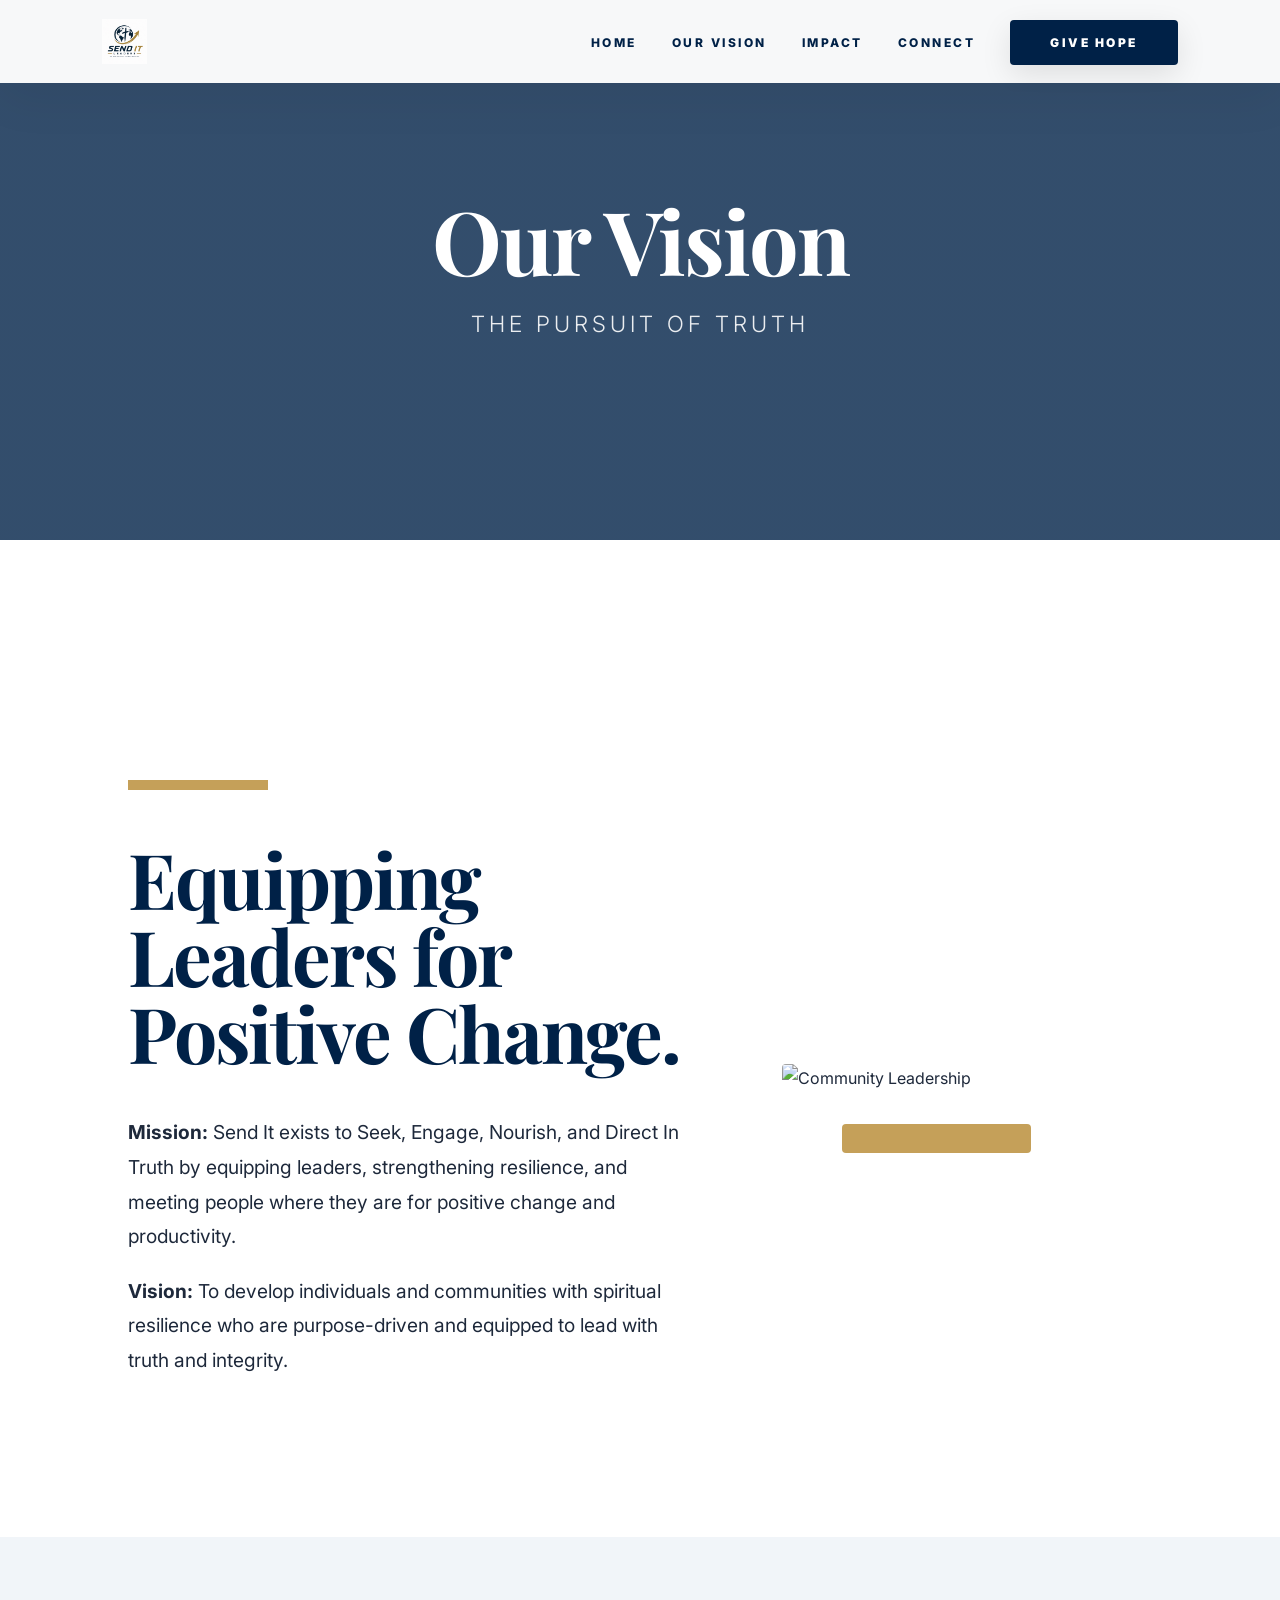
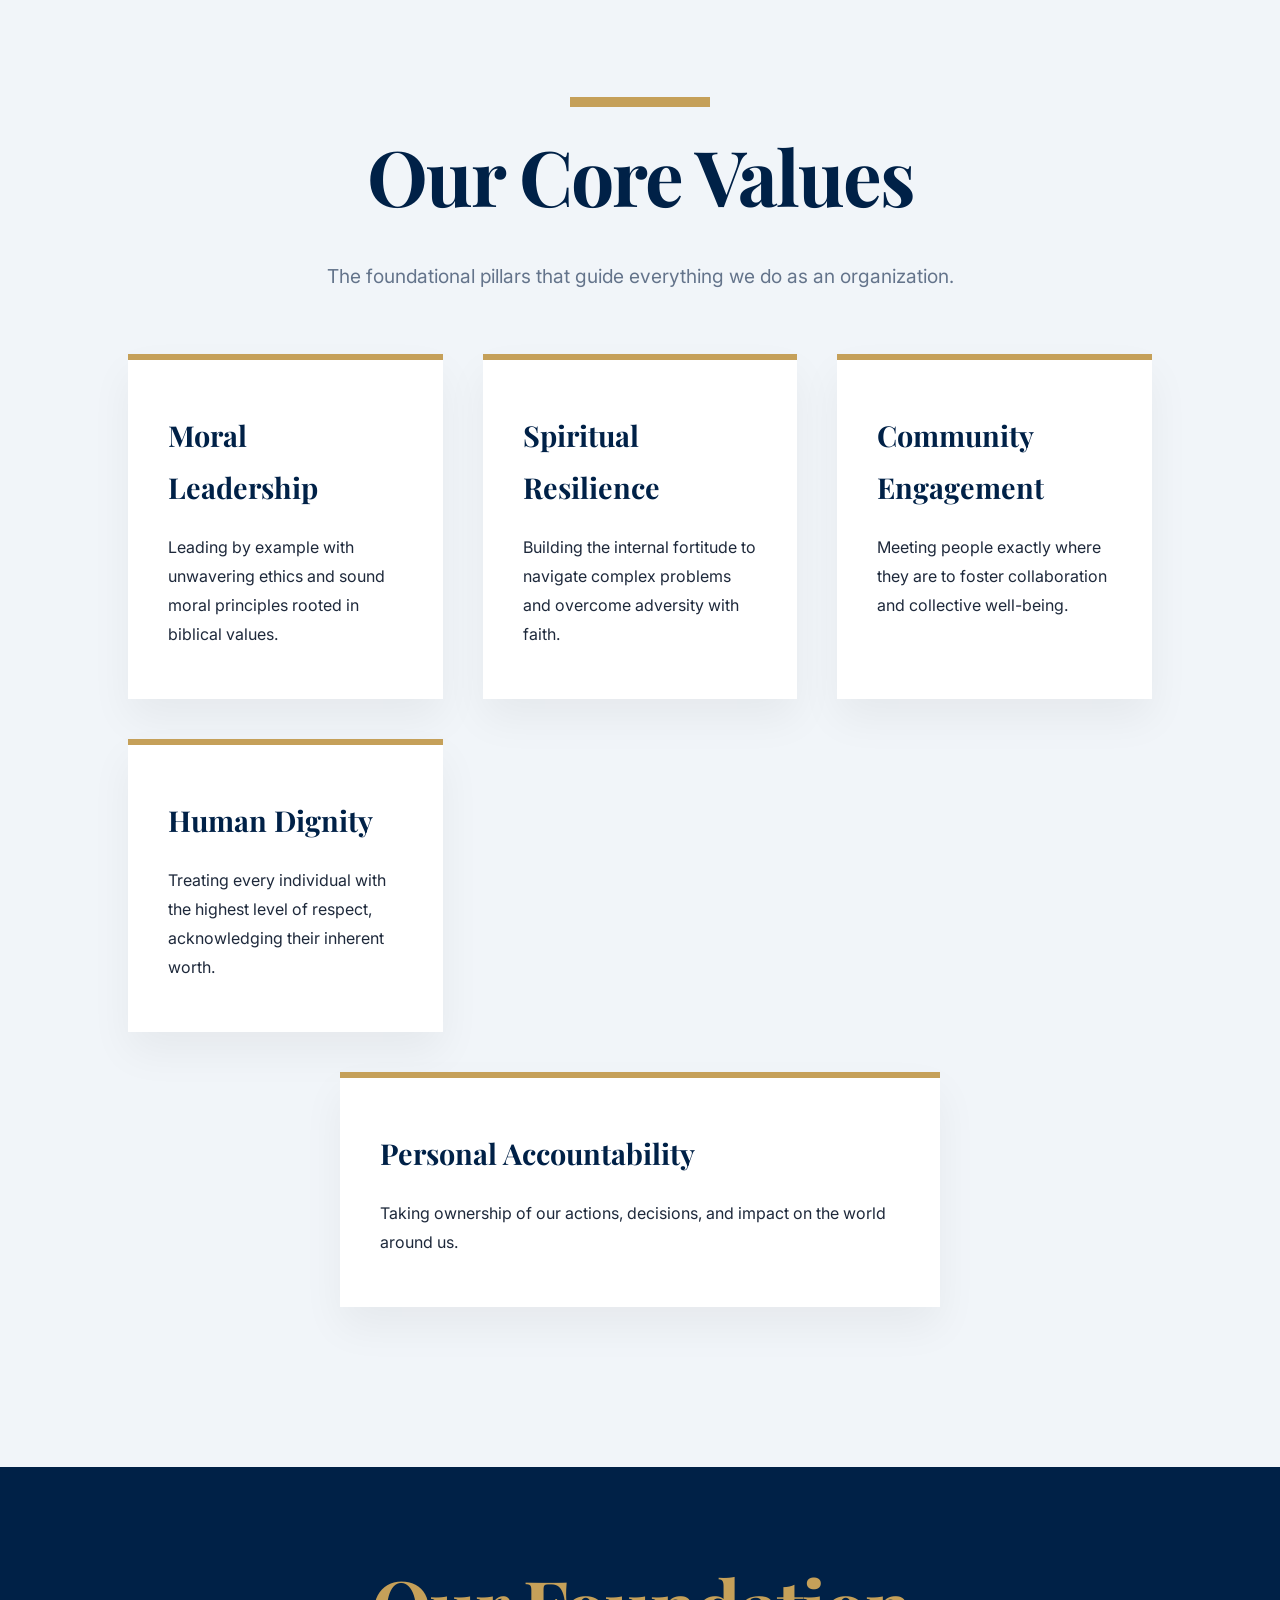
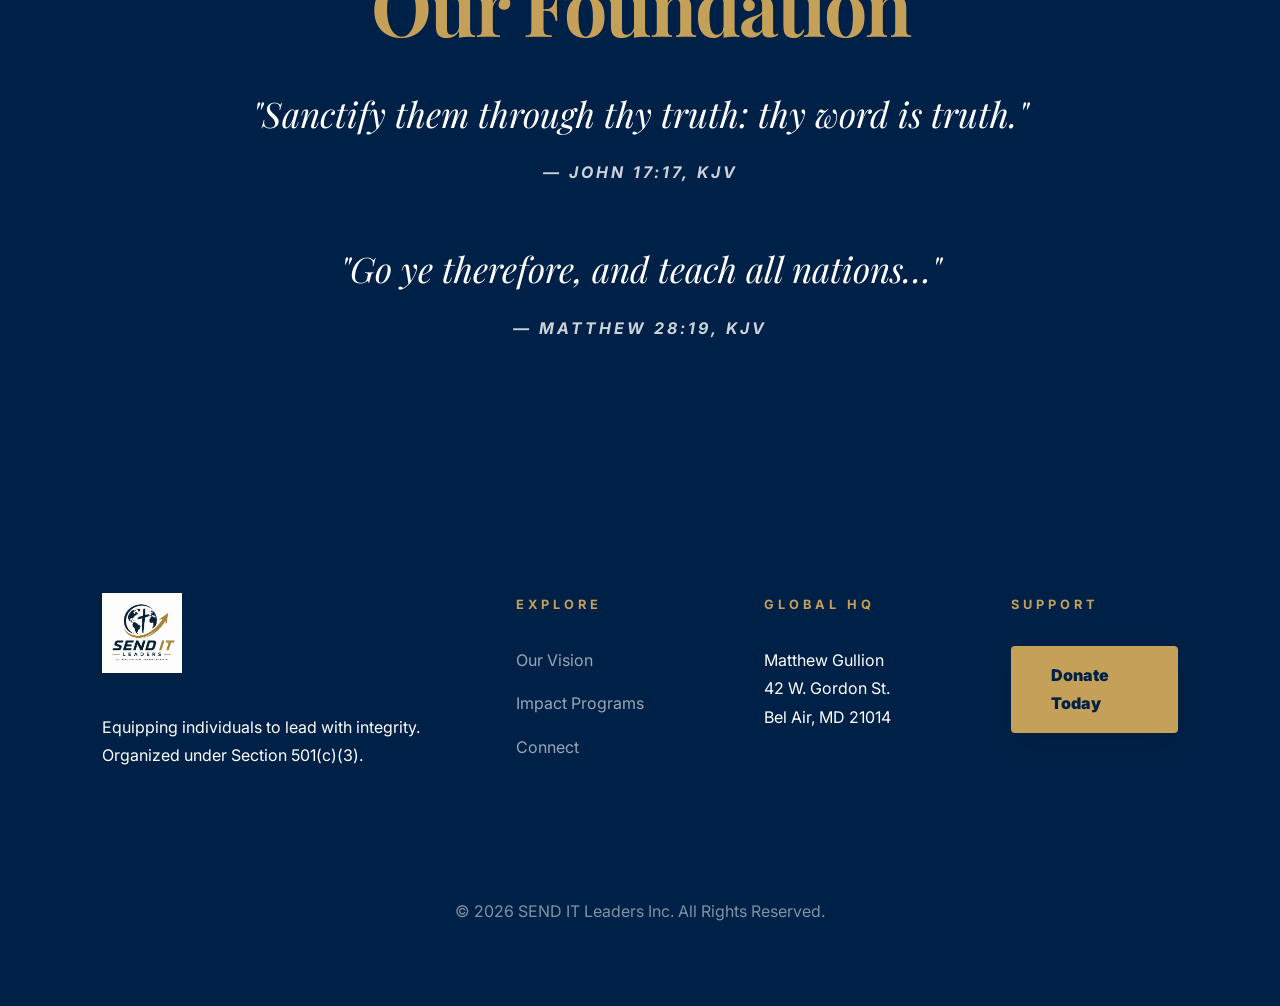
==== commit d81c5eb2: "Use legal name SEND IT Leaders Inc. and remove public receipt form Match the name on the IRS determi" ====
--- a/about.html
+++ b/about.html
@@ -116,7 +116,7 @@
             </div>
         </div>
         <div style="margin-top: 120px; text-align: center; opacity: 0.5;">
-            <p>&copy; 2026 SEND IT Incorporated. All Rights Reserved.</p>
+            <p>&copy; 2026 SEND IT Leaders Inc. All Rights Reserved.</p>
         </div>
     </footer>
 </body>
